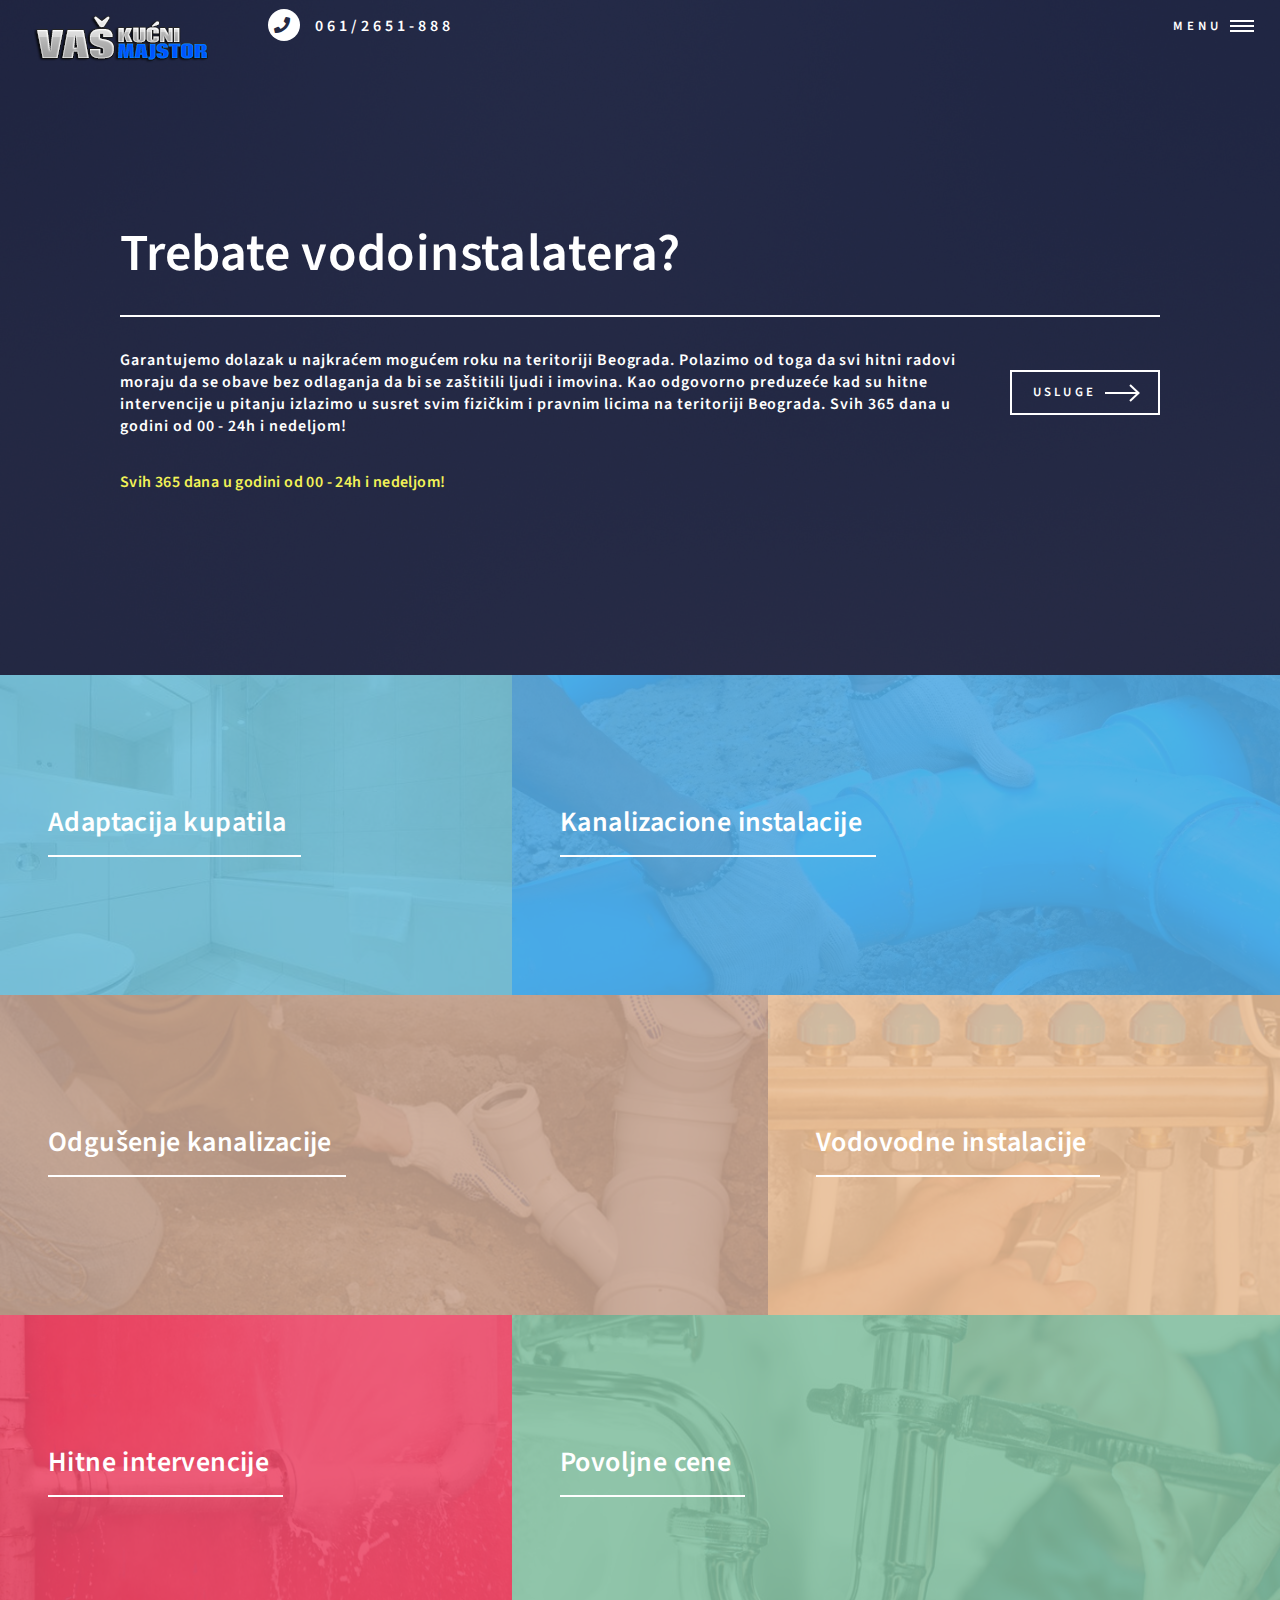
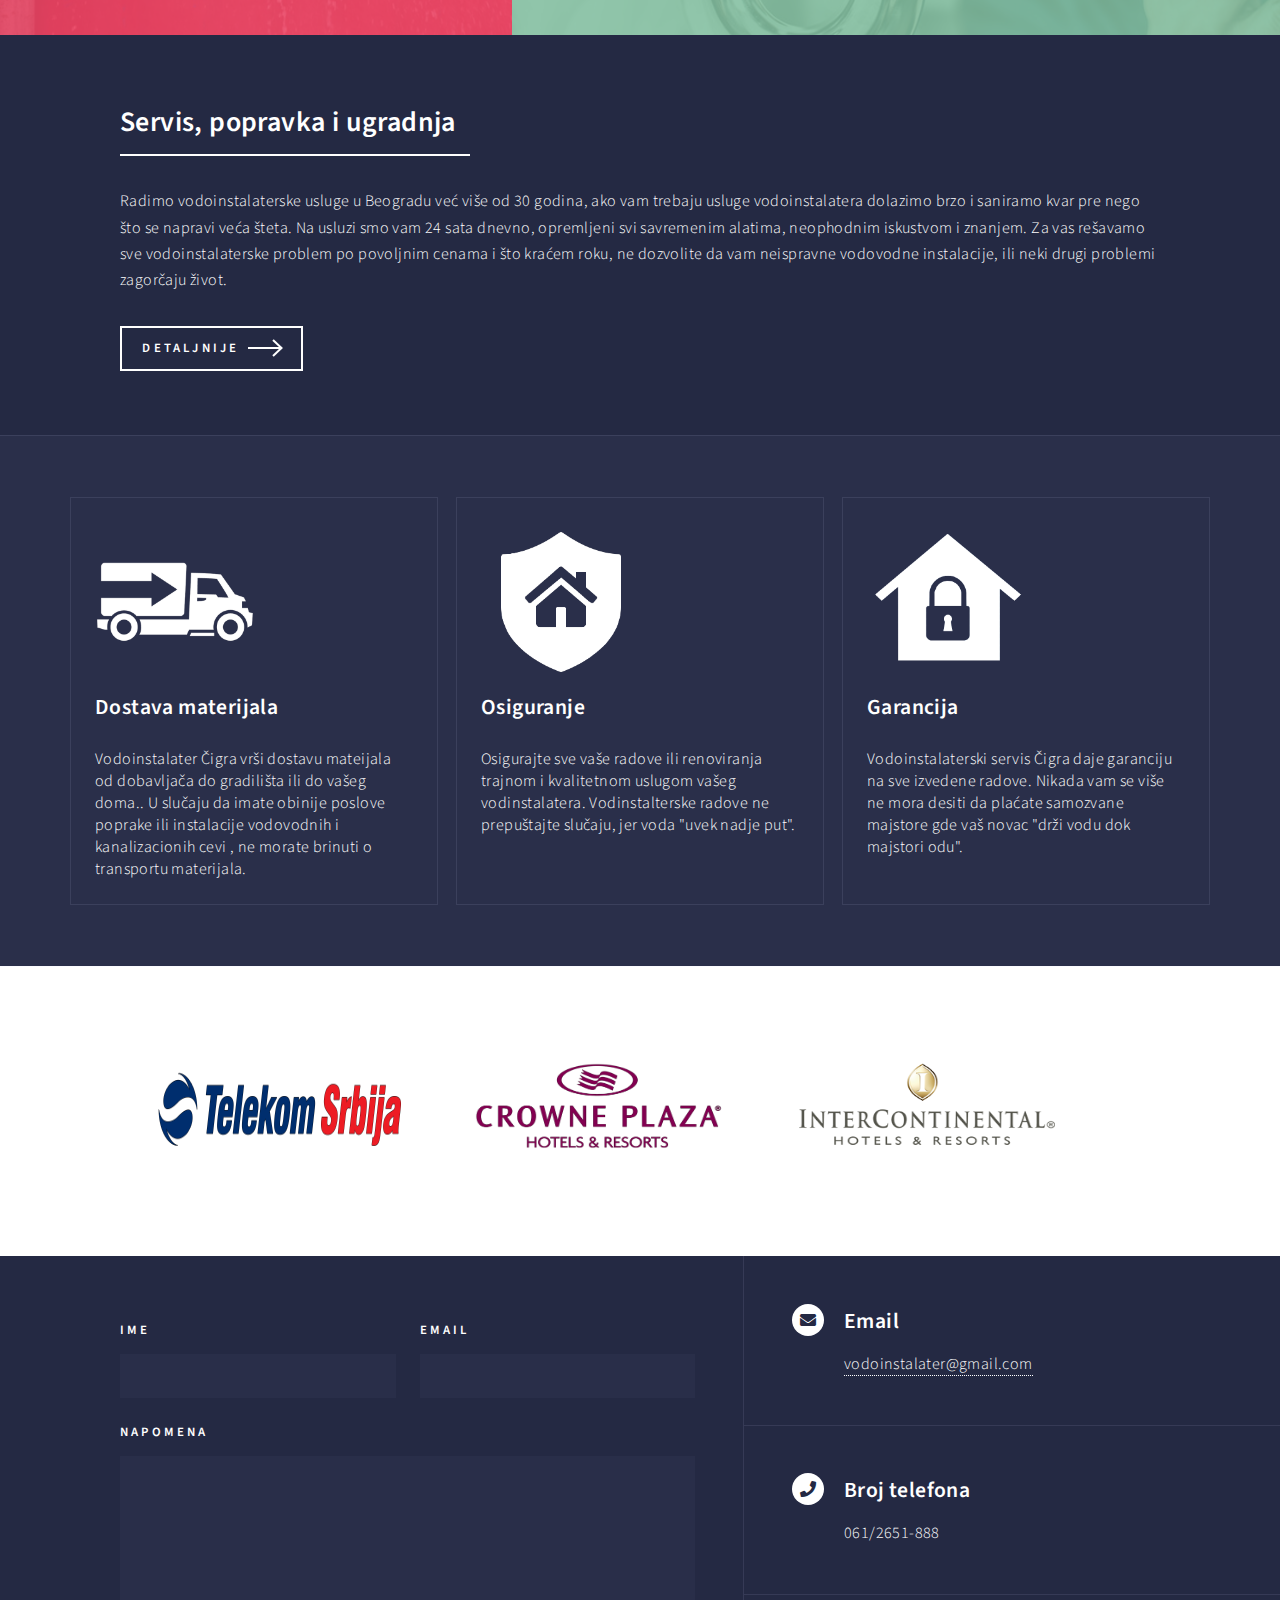
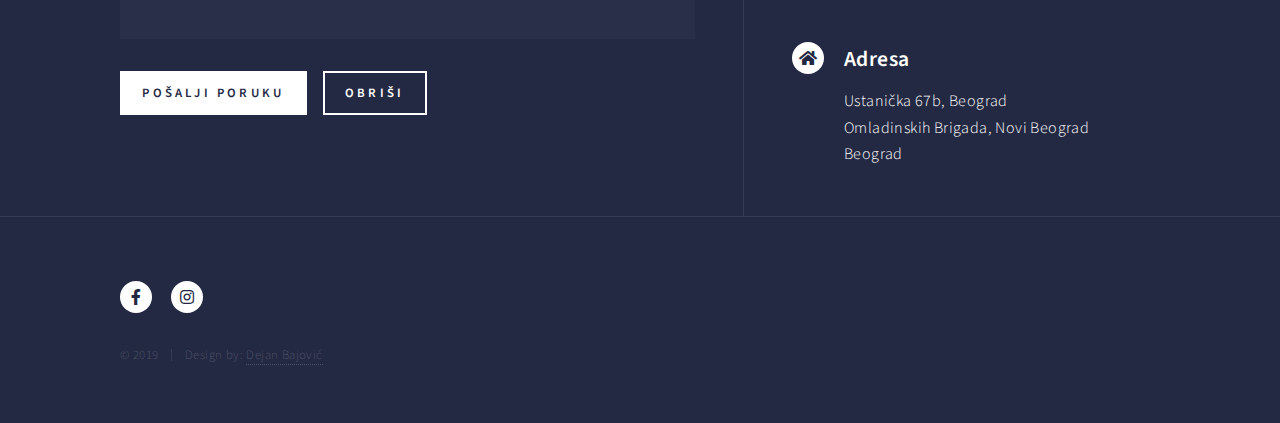
==== index.html @ c11cac4c "uploading files" ====
<!DOCTYPE HTML>
<html>
	<head>
		<title>Vodoinstalacija</title>
		<meta charset="utf-8" />
		<meta name="viewport" content="width=device-width, initial-scale=1, user-scalable=no" />
		<link rel="stylesheet" href="assets/css/main.css" />
		<link rel="stylesheet" type="text/css" href="assets/css/grid.css">
		<noscript><link rel="stylesheet" href="assets/css/noscript.css" /></noscript>
	</head>
	<body class="is-preload">

		<!-- Wrapper -->
			<div id="wrapper">

				<!-- Header -->
					<header id="header" class="alt">
						<!-- <a href="index.html" class="logo"><strong>Vaš kućni majstor</strong> <span>by HTML5 UP</span></a> -->
						<a href='index.html' class="logo"><img src='images/logo.png'></a>
						<span class="icon solid alt fa-phone"></span><span class="ml-5">061/2651-888</span>
						<nav>
							<a href="#menu">Menu</a>

						</nav>
					</header>

				<!-- Menu -->
					<nav id="menu">
						<ul class="links">
							<li><a href="index.html">Početna</a></li>
							<li><a href="usluge.html">Opis usluga</a></li>
							<li><a href="hitno.html">Hitne Intervencije</a></li>
						</ul>
					</nav>

				<!-- Banner -->
					<section id="banner" class="major">
						<div class="inner">
							<header class="major">
								<h1>Trebate vodoinstalatera?</h1>

							</header>
							<div class="content">
								<p class="text-fix">Garantujemo dolazak u najkraćem mogućem roku na teritoriji Beograda. Polazimo od toga da svi hitni radovi moraju da se obave bez odlaganja da bi se zaštitili ljudi i imovina. Kao odgovorno preduzeće kad su hitne intervencije u pitanju izlazimo u susret svim fizičkim i pravnim licima na teritoriji Beograda.
Svih 365 dana u godini od 00 - 24h i nedeljom!</p>
                                <ul class="actions">
									<li><a href="#one" class="button next scrolly">Usluge</a></li>
								</ul>
							</div>
							<div>
								<p class="header-mark">Svih 365 dana u godini od 00 - 24h i nedeljom!</p>
							</div>
						</div>
					</section>

				<!-- Main -->
					<div id="main">

						<!-- One -->
							<section id="one" class="tiles">
								<article>
									<span class="image">
										<img src="images/pic01.jpg" alt="" />
									</span>
									<header class="major">
										<h3><a href="usluge.html" class="link">Adaptacija kupatila</a></h3>
										<!-- <p>Kupatilo kao posebna prostorija u našim domovima i poslovnim prostorima zaslužuje posebnu pažnju iako se u većini slučajeva uzima zdravo za gotovo sve dok se ne dogodi neki kvar.
										</p> -->
									</header>
								</article>
								<article>
									<span class="image">
										<img src="images/pic02.jpg" alt="" />
									</span>
									<header class="major">
										<h3><a href="usluge.html" class="link">Kanalizacione instalacije</a></h3>
										<!-- <p>Pored vodovodne, postavljanje kanalizacione instalacije ima veoma važnu ulogu u početnim fazama adaptacije stambenog i poslovnog prostora. </p> -->
									</header>
								</article>
								<article>
									<span class="image">
										<img src="images/pic03.jpg" alt="" />
									</span>
									<header class="major">
										<h3><a href="usluge.html" class="link">Odgušenje kanalizacije</a></h3>
										<!-- <p>Kanalizacija predstavlja sistem koji služi za odvod štetnih opadnih voda. Neretko se zapušava cev koja dolazi od kade, kuhinjska cev, odvodna cev lavaboa ili wc šolje.</p> -->
									</header>
								</article>
								<article>
									<span class="image">
										<img src="images/pic04.jpg" alt="" />
									</span>
									<header class="major">
										<h3><a href="usluge.html" class="link">Vodovodne instalacije</a></h3>
										<!-- <p>Prvo i osnovno jeste dobar plan kako bi vodovodne instalacije sakrivene iza uređaja i sanitarija bile praktično nevidljive te da bi pored funkcionalnog bio zadovoljen i estetski aspekt.</p> -->
									</header>
								</article>
								<article>
									<span class="image">
										<img src="images/pic05.jpg" alt="" />
									</span>
									<header class="major">
										<h3><a href="hitno.html" class="link">Hitne intervencije</a></h3>
										<!-- <p>Na Vašu adresu dolazimo bez odlaganja i izvodimo sve radove uključujući i najzahtevnije radove na sistemima odvoda.</p> -->
									</header>
								</article>
								<article>
									<span class="image">
										<img src="images/pic06.jpg" alt="" />
									</span>
									<header class="major">
										<h3><a href="usluge.html" class="link">Povoljne cene</a></h3>
										<!-- <p>Profesionalna usluga po povoljnim cenama.</p> -->
									</header>
								</article>
							</section>

						<!-- Two -->
							<section id="two" class="section-coloring">
								<div class="inner">
									<header class="major">
										<h2>Servis, popravka i ugradnja</h2>
									</header>
									<p>Radimo vodoinstalaterske usluge u Beogradu već više od 30 godina, ako vam trebaju usluge vodoinstalatera dolazimo brzo i saniramo kvar pre nego što se napravi veća šteta. Na usluzi smo vam 24 sata dnevno, opremljeni svi savremenim alatima, neophodnim iskustvom i znanjem. Za vas rešavamo sve vodoinstalaterske problem po povoljnim cenama i što kraćem roku, ne dozvolite da vam neispravne vodovodne instalacije, ili neki drugi problemi zagorčaju život.</p>
									<ul class="actions">
										<li><a href="usluge.html" class="button next">Detaljnije</a></li>
									</ul>
								</div>
							</section>
                        <!-- USLUGE SECTION -->
						<section class="features js--features" id="features"> 
							<div class="row js--wp-1">
								<div class="col span-1-of-3 box">
									<img class="icon-fix" src="images/transport.png">
									<h3>Dostava materijala</h3>
									<p class="text-fix">Vodoinstalater Čigra vrši dostavu mateijala od dobavljača do gradilišta ili do vašeg doma.. U slučaju da imate obinije poslove poprake ili instalacije vodovodnih i kanalizacionih cevi , ne morate brinuti o transportu materijala.</p>
								</div>
								<div class="col span-1-of-3 box">
									<img class="icon-fix" src="images/osiguranje.png">
									<h3>Osiguranje</h3>
									<p class="text-fix">Osigurajte sve vaše radove ili renoviranja trajnom i kvalitetnom uslugom vašeg vodinstalatera. Vodinstalterske radove ne prepuštajte slučaju, jer voda "uvek nadje put".</p>
								</div>
								<div class="col span-1-of-3 box">
									<img class="icon-fix" src="images/bezbednost.png">
									<h3>Garancija</h3>
									<p class="text-fix">Vodoinstalaterski servis Čigra daje garanciju na sve izvedene radove. Nikada vam se više ne mora desiti da plaćate samozvane majstore gde vaš novac "drži vodu dok majstori odu".</p>
								</div>
							</div>
						</section>

						<!-- Three -->
							<section id="three" class="section-white">
								<div class="inner">
									
									<img class="image featured img-resizer" src="images/mts.png" alt="" />
									<img class="image featured img-resizer" src="images/cplogo.png" alt="" />
									<img class="image featured img-resizer" src="images/ilogo.png" alt="" />

								</div>
							</section>

					</div>

				<!-- Contact -->
					<section id="contact">
						<div class="inner">
							<section>
								<form method="post" action="contact-form.php">
									<div class="fields">
										<div class="field half">
											<label for="name">Ime</label>
											<input type="text" name="name" id="name" />
										</div>
										<div class="field half">
											<label for="email">Email</label>
											<input type="text" name="email" id="email" />
										</div>
										<div class="field">
											<label for="message">Napomena</label>
											<textarea name="message" id="message" rows="6" maxlength="750"></textarea>
										</div>
									</div>
									<ul class="actions">
										<li><input type="submit" value="Pošalji poruku" class="primary" /></li>
										<li><input type="reset" value="Obriši" /></li>
									</ul>
								</form>
							</section>
							<section class="split">
								<section>
									<div class="contact-method">
										<span class="icon solid alt fa-envelope"></span>
										<h3>Email</h3>
										<a href="#">vodoinstalater@gmail.com</a>
									</div>
								</section>
								<section>
									<div class="contact-method">
										<span class="icon solid alt fa-phone"></span>
										<h3>Broj telefona</h3>
										<span>061/2651-888</span>
									</div>
								</section>
								<section>
									<div class="contact-method">
										<span class="icon solid alt fa-home"></span>
										<h3>Adresa</h3>
										<span>Ustanička 67b, Beograd<br />
										Omladinskih Brigada, Novi Beograd<br />
										Beograd</span>
									</div>
								</section>
							</section>
						</div>
					</section>

				<!-- Footer -->
					<footer id="footer">
						<div class="inner">
							<ul class="icons">
								<li><a href="#" class="icon brands alt fa-facebook-f"><span class="label">Facebook</span></a></li>
								<li><a href="#" class="icon brands alt fa-instagram"><span class="label">Instagram</span></a></li>
							</ul>
							<ul class="copyright">
								<li>&copy; 2019 </li><li>Design by: <a href="https://www.linkedin.com/in/dejanbajovic/">Dejan Bajović</a></li>
							</ul>
						</div>
					</footer>

			</div>

		<!-- Scripts -->
			<script src="assets/js/jquery.min.js"></script>
			<script src="assets/js/jquery.scrolly.min.js"></script>
			<script src="assets/js/jquery.scrollex.min.js"></script>
			<script src="assets/js/browser.min.js"></script>
			<script src="assets/js/breakpoints.min.js"></script>
			<script src="assets/js/util.js"></script>
			<script src="assets/js/main.js"></script>

	</body>
</html>
---- assets/css/main.css ----
@import url(fontawesome-all.min.css);
@import url("https://fonts.googleapis.com/css?family=Source+Sans+Pro:300,300italic,600,600italic");



html, body, div, span, applet, object,
iframe, h1, h2, h3, h4, h5, h6, p, blockquote,
pre, a, abbr, acronym, address, big, cite,
code, del, dfn, em, img, ins, kbd, q, s, samp,
small, strike, strong, sub, sup, tt, var, b,
u, i, center, dl, dt, dd, ol, ul, li, fieldset,
form, label, legend, table, caption, tbody,
tfoot, thead, tr, th, td, article, aside,
canvas, details, embed, figure, figcaption,
footer, header, hgroup, menu, nav, output, ruby,
section, summary, time, mark, audio, video {
	margin: 0;
	padding: 0;
	border: 0;
	font-size: 100%;
	font: inherit;
	vertical-align: baseline;}

article, aside, details, figcaption, figure,
footer, header, hgroup, menu, nav, section {
	display: block;}

body {
	line-height: 1;
}

ol, ul {
	list-style: none;
}

blockquote, q {
	quotes: none;
}

	blockquote:before, blockquote:after, q:before, q:after {
		content: '';
		content: none;
	}

table {
	border-collapse: collapse;
	border-spacing: 0;
}

body {
	-webkit-text-size-adjust: none;
}

mark {
	background-color: transparent;
	color: inherit;
}

input::-moz-focus-inner {
	border: 0;
	padding: 0;
}

input, select, textarea {
	-moz-appearance: none;
	-webkit-appearance: none;
	-ms-appearance: none;
	appearance: none;
}

/* Basic */

	@-ms-viewport {
		width: device-width;
	}

	body {
		-ms-overflow-style: scrollbar;
	}

	@media screen and (max-width: 480px) {

		html, body {
			min-width: 320px;
		}



	}

	html {
		box-sizing: border-box;
	}

	*, *:before, *:after {
		box-sizing: inherit;
	}

	body {
		background: #242943;
	}

		body.is-preload *, body.is-preload *:before, body.is-preload *:after {
			-moz-animation: none !important;
			-webkit-animation: none !important;
			-ms-animation: none !important;
			animation: none !important;
			-moz-transition: none !important;
			-webkit-transition: none !important;
			-ms-transition: none !important;
			transition: none !important;
		}

/* Type */

	body, input, select, textarea {
		color: #ffffff;
		font-family: "Source Sans Pro", Helvetica, sans-serif;
		font-size: 17pt;
		font-weight: 300;
		letter-spacing: 0.025em;
		line-height: 1.65;
	}

		@media screen and (max-width: 1680px) {

			body, input, select, textarea {
				font-size: 14pt;
			}

		}

		@media screen and (max-width: 1280px) {

			body, input, select, textarea {
				font-size: 12pt;
			}

		}

		@media screen and (max-width: 360px) {

			body, input, select, textarea {
				font-size: 11pt;
			}

		}

	a {
		-moz-transition: color 0.2s ease-in-out, border-bottom-color 0.2s ease-in-out;
		-webkit-transition: color 0.2s ease-in-out, border-bottom-color 0.2s ease-in-out;
		-ms-transition: color 0.2s ease-in-out, border-bottom-color 0.2s ease-in-out;
		transition: color 0.2s ease-in-out, border-bottom-color 0.2s ease-in-out;
		border-bottom: dotted 1px;
		color: inherit;
		text-decoration: none;
	}

		a:hover {
			border-bottom-color: transparent;
			color: #9bf1ff !important;
		}

		a:active {
			color: #53e3fb !important;
		}

	strong, b {
		color: #ffffff;
		font-weight: 600;
	}

	em, i {
		font-style: italic;
	}

	p {
		margin: 0 0 2em 0;
	}

	h1, h2, h3, h4, h5, h6 {
		color: #ffffff;
		font-weight: 600;
		line-height: 1.65;
		margin: 0 0 1em 0;
	}

		h1 a, h2 a, h3 a, h4 a, h5 a, h6 a {
			color: inherit;
			border-bottom: 0;
		}

	h1 {
		font-size: 2.5em;
	}

	h2 {
		font-size: 1.75em;
	}

	h3 {
		font-size: 1.35em;
	}

	h4 {
		font-size: 1.1em;
	}

	h5 {
		font-size: 0.9em;
	}

	h6 {
		font-size: 0.7em;
	}

	@media screen and (max-width: 736px) {

		h1 {
			font-size: 2em;
		}

		h2 {
			font-size: 1.5em;
		}

		h3 {
			font-size: 1.25em;
		}

	}

	sub {
		font-size: 0.8em;
		position: relative;
		top: 0.5em;
	}

	sup {
		font-size: 0.8em;
		position: relative;
		top: -0.5em;
	}

	blockquote {
		border-left: solid 4px rgba(212, 212, 255, 0.1);
		font-style: italic;
		margin: 0 0 2em 0;
		padding: 0.5em 0 0.5em 2em;
	}

	code {
		background: rgba(212, 212, 255, 0.035);
		font-family: "Courier New", monospace;
		font-size: 0.9em;
		margin: 0 0.25em;
		padding: 0.25em 0.65em;
	}

	pre {
		-webkit-overflow-scrolling: touch;
		font-family: "Courier New", monospace;
		font-size: 0.9em;
		margin: 0 0 2em 0;
	}

		pre code {
			display: block;
			line-height: 1.75;
			padding: 1em 1.5em;
			overflow-x: auto;
		}

	hr {
		border: 0;
		border-bottom: solid 1px rgba(212, 212, 255, 0.1);
		margin: 2em 0;
	}

		hr.major {
			margin: 3em 0;
		}

	.align-left {
		text-align: left;
	}

	.align-center {
		text-align: center;
	}

	.align-right {
		text-align: right;
	}

/* Row */

	.row {
		display: flex;
		flex-wrap: wrap;
		box-sizing: border-box;
		align-items: stretch;
	}

		.row > * {
			box-sizing: border-box;
		}

		.row.gtr-uniform > * > :last-child {
			margin-bottom: 0;
		}

		.row.aln-left {
			justify-content: flex-start;
		}

		.row.aln-center {
			justify-content: center;
		}

		.row.aln-right {
			justify-content: flex-end;
		}

		.row.aln-top {
			align-items: flex-start;
		}

		.row.aln-middle {
			align-items: center;
		}

		.row.aln-bottom {
			align-items: flex-end;
		}

		.row > .imp {
			order: -1;
		}

		.row > .col-1 {
			width: 8.33333%;
		}

		.row > .off-1 {
			margin-left: 8.33333%;
		}

		.row > .col-2 {
			width: 16.66667%;
		}

		.row > .off-2 {
			margin-left: 16.66667%;
		}

		.row > .col-3 {
			width: 25%;
		}

		.row > .off-3 {
			margin-left: 25%;
		}

		.row > .col-4 {
			width: 33.33333%;
		}

		.row > .off-4 {
			margin-left: 33.33333%;
		}

		.row > .col-5 {
			width: 41.66667%;
		}

		.row > .off-5 {
			margin-left: 41.66667%;
		}

		.row > .col-6 {
			width: 50%;
		}

		.row > .off-6 {
			margin-left: 50%;
		}

		.row > .col-7 {
			width: 58.33333%;
		}

		.row > .off-7 {
			margin-left: 58.33333%;
		}

		.row > .col-8 {
			width: 66.66667%;
		}

		.row > .off-8 {
			margin-left: 66.66667%;
		}

		.row > .col-9 {
			width: 75%;
		}

		.row > .off-9 {
			margin-left: 75%;
		}

		.row > .col-10 {
			width: 83.33333%;
		}

		.row > .off-10 {
			margin-left: 83.33333%;
		}

		.row > .col-11 {
			width: 91.66667%;
		}

		.row > .off-11 {
			margin-left: 91.66667%;
		}

		.row > .col-12 {
			width: 100%;
		}

		.row > .off-12 {
			margin-left: 100%;
		}

		.row.gtr-0 {
			margin-top: 0;
			margin-left: 0em;
		}

			.row.gtr-0 > * {
				padding: 0 0 0 0em;
			}

			.row.gtr-0.gtr-uniform {
				margin-top: 0em;
			}

				.row.gtr-0.gtr-uniform > * {
					padding-top: 0em;
				}

		.row.gtr-25 {
			margin-top: 0;
			margin-left: -0.5em;
		}

			.row.gtr-25 > * {
				padding: 0 0 0 0.5em;
			}

			.row.gtr-25.gtr-uniform {
				margin-top: -0.5em;
			}

				.row.gtr-25.gtr-uniform > * {
					padding-top: 0.5em;
				}

		.row.gtr-50 {
			margin-top: 0;
			margin-left: -1em;
		}

			.row.gtr-50 > * {
				padding: 0 0 0 1em;
			}

			.row.gtr-50.gtr-uniform {
				margin-top: -1em;
			}

				.row.gtr-50.gtr-uniform > * {
					padding-top: 1em;
				}

		.row {
			margin-top: 0;
			margin-left: -2em;
		}

			.row > * {
				padding: 0 0 0 2em;
			}

			.row.gtr-uniform {
				margin-top: -2em;
			}

				.row.gtr-uniform > * {
					padding-top: 2em;
				}

		.row.gtr-150 {
			margin-top: 0;
			margin-left: -3em;
		}

			.row.gtr-150 > * {
				padding: 0 0 0 3em;
			}

			.row.gtr-150.gtr-uniform {
				margin-top: -3em;
			}

				.row.gtr-150.gtr-uniform > * {
					padding-top: 3em;
				}

		.row.gtr-200 {
			margin-top: 0;
			margin-left: -4em;
		}

			.row.gtr-200 > * {
				padding: 0 0 0 4em;
			}

			.row.gtr-200.gtr-uniform {
				margin-top: -4em;
			}

				.row.gtr-200.gtr-uniform > * {
					padding-top: 4em;
				}

		@media screen and (max-width: 1680px) {

			.row {
				display: flex;
				flex-wrap: wrap;
				box-sizing: border-box;
				align-items: stretch;
			}

				.row > * {
					box-sizing: border-box;
				}

				.row.gtr-uniform > * > :last-child {
					margin-bottom: 0;
				}

				.row.aln-left {
					justify-content: flex-start;
				}

				.row.aln-center {
					justify-content: center;
				}

				.row.aln-right {
					justify-content: flex-end;
				}

				.row.aln-top {
					align-items: flex-start;
				}

				.row.aln-middle {
					align-items: center;
				}

				.row.aln-bottom {
					align-items: flex-end;
				}

				.row > .imp-xlarge {
					order: -1;
				}

				.row > .col-1-xlarge {
					width: 8.33333%;
				}

				.row > .off-1-xlarge {
					margin-left: 8.33333%;
				}

				.row > .col-2-xlarge {
					width: 16.66667%;
				}

				.row > .off-2-xlarge {
					margin-left: 16.66667%;
				}

				.row > .col-3-xlarge {
					width: 25%;
				}

				.row > .off-3-xlarge {
					margin-left: 25%;
				}

				.row > .col-4-xlarge {
					width: 33.33333%;
				}

				.row > .off-4-xlarge {
					margin-left: 33.33333%;
				}

				.row > .col-5-xlarge {
					width: 41.66667%;
				}

				.row > .off-5-xlarge {
					margin-left: 41.66667%;
				}

				.row > .col-6-xlarge {
					width: 50%;
				}

				.row > .off-6-xlarge {
					margin-left: 50%;
				}

				.row > .col-7-xlarge {
					width: 58.33333%;
				}

				.row > .off-7-xlarge {
					margin-left: 58.33333%;
				}

				.row > .col-8-xlarge {
					width: 66.66667%;
				}

				.row > .off-8-xlarge {
					margin-left: 66.66667%;
				}

				.row > .col-9-xlarge {
					width: 75%;
				}

				.row > .off-9-xlarge {
					margin-left: 75%;
				}

				.row > .col-10-xlarge {
					width: 83.33333%;
				}

				.row > .off-10-xlarge {
					margin-left: 83.33333%;
				}

				.row > .col-11-xlarge {
					width: 91.66667%;
				}

				.row > .off-11-xlarge {
					margin-left: 91.66667%;
				}

				.row > .col-12-xlarge {
					width: 100%;
				}

				.row > .off-12-xlarge {
					margin-left: 100%;
				}

				.row.gtr-0 {
					margin-top: 0;
					margin-left: 0em;
				}

					.row.gtr-0 > * {
						padding: 0 0 0 0em;
					}

					.row.gtr-0.gtr-uniform {
						margin-top: 0em;
					}

						.row.gtr-0.gtr-uniform > * {
							padding-top: 0em;
						}

				.row.gtr-25 {
					margin-top: 0;
					margin-left: -0.5em;
				}

					.row.gtr-25 > * {
						padding: 0 0 0 0.5em;
					}

					.row.gtr-25.gtr-uniform {
						margin-top: -0.5em;
					}

						.row.gtr-25.gtr-uniform > * {
							padding-top: 0.5em;
						}

				.row.gtr-50 {
					margin-top: 0;
					margin-left: -1em;
				}

					.row.gtr-50 > * {
						padding: 0 0 0 1em;
					}

					.row.gtr-50.gtr-uniform {
						margin-top: -1em;
					}

						.row.gtr-50.gtr-uniform > * {
							padding-top: 1em;
						}

				.row {
					margin-top: 0;
					margin-left: -2em;
				}

					.row > * {
						padding: 0 0 0 2em;
					}

					.row.gtr-uniform {
						margin-top: -2em;
					}

						.row.gtr-uniform > * {
							padding-top: 2em;
						}

				.row.gtr-150 {
					margin-top: 0;
					margin-left: -3em;
				}

					.row.gtr-150 > * {
						padding: 0 0 0 3em;
					}

					.row.gtr-150.gtr-uniform {
						margin-top: -3em;
					}

						.row.gtr-150.gtr-uniform > * {
							padding-top: 3em;
						}

				.row.gtr-200 {
					margin-top: 0;
					margin-left: -4em;
				}

					.row.gtr-200 > * {
						padding: 0 0 0 4em;
					}

					.row.gtr-200.gtr-uniform {
						margin-top: -4em;
					}

						.row.gtr-200.gtr-uniform > * {
							padding-top: 4em;
						}

		}

		@media screen and (max-width: 1280px) {

			.row {
				display: flex;
				flex-wrap: wrap;
				box-sizing: border-box;
				align-items: stretch;
			}

				.row > * {
					box-sizing: border-box;
				}

				.row.gtr-uniform > * > :last-child {
					margin-bottom: 0;
				}

				.row.aln-left {
					justify-content: flex-start;
				}

				.row.aln-center {
					justify-content: center;
				}

				.row.aln-right {
					justify-content: flex-end;
				}

				.row.aln-top {
					align-items: flex-start;
				}

				.row.aln-middle {
					align-items: center;
				}

				.row.aln-bottom {
					align-items: flex-end;
				}

				.row > .imp-large {
					order: -1;
				}

				.row > .col-1-large {
					width: 8.33333%;
				}

				.row > .off-1-large {
					margin-left: 8.33333%;
				}

				.row > .col-2-large {
					width: 16.66667%;
				}

				.row > .off-2-large {
					margin-left: 16.66667%;
				}

				.row > .col-3-large {
					width: 25%;
				}

				.row > .off-3-large {
					margin-left: 25%;
				}

				.row > .col-4-large {
					width: 33.33333%;
				}

				.row > .off-4-large {
					margin-left: 33.33333%;
				}

				.row > .col-5-large {
					width: 41.66667%;
				}

				.row > .off-5-large {
					margin-left: 41.66667%;
				}

				.row > .col-6-large {
					width: 50%;
				}

				.row > .off-6-large {
					margin-left: 50%;
				}

				.row > .col-7-large {
					width: 58.33333%;
				}

				.row > .off-7-large {
					margin-left: 58.33333%;
				}

				.row > .col-8-large {
					width: 66.66667%;
				}

				.row > .off-8-large {
					margin-left: 66.66667%;
				}

				.row > .col-9-large {
					width: 75%;
				}

				.row > .off-9-large {
					margin-left: 75%;
				}

				.row > .col-10-large {
					width: 83.33333%;
				}

				.row > .off-10-large {
					margin-left: 83.33333%;
				}

				.row > .col-11-large {
					width: 91.66667%;
				}

				.row > .off-11-large {
					margin-left: 91.66667%;
				}

				.row > .col-12-large {
					width: 100%;
				}

				.row > .off-12-large {
					margin-left: 100%;
				}

				.row.gtr-0 {
					margin-top: 0;
					margin-left: 0em;
				}

					.row.gtr-0 > * {
						padding: 0 0 0 0em;
					}

					.row.gtr-0.gtr-uniform {
						margin-top: 0em;
					}

						.row.gtr-0.gtr-uniform > * {
							padding-top: 0em;
						}

				.row.gtr-25 {
					margin-top: 0;
					margin-left: -0.375em;
				}

					.row.gtr-25 > * {
						padding: 0 0 0 0.375em;
					}

					.row.gtr-25.gtr-uniform {
						margin-top: -0.375em;
					}

						.row.gtr-25.gtr-uniform > * {
							padding-top: 0.375em;
						}

				.row.gtr-50 {
					margin-top: 0;
					margin-left: -0.75em;
				}

					.row.gtr-50 > * {
						padding: 0 0 0 0.75em;
					}

					.row.gtr-50.gtr-uniform {
						margin-top: -0.75em;
					}

						.row.gtr-50.gtr-uniform > * {
							padding-top: 0.75em;
						}

				.row {
					margin-top: 0;
					margin-left: -1.5em;
				}

					.row > * {
						padding: 0 0 0 1.5em;
					}

					.row.gtr-uniform {
						margin-top: -1.5em;
					}

						.row.gtr-uniform > * {
							padding-top: 1.5em;
						}

				.row.gtr-150 {
					margin-top: 0;
					margin-left: -2.25em;
				}

					.row.gtr-150 > * {
						padding: 0 0 0 2.25em;
					}

					.row.gtr-150.gtr-uniform {
						margin-top: -2.25em;
					}

						.row.gtr-150.gtr-uniform > * {
							padding-top: 2.25em;
						}

				.row.gtr-200 {
					margin-top: 0;
					margin-left: -3em;
				}

					.row.gtr-200 > * {
						padding: 0 0 0 3em;
					}

					.row.gtr-200.gtr-uniform {
						margin-top: -3em;
					}

						.row.gtr-200.gtr-uniform > * {
							padding-top: 3em;
						}

		}

		@media screen and (max-width: 980px) {

			.row {
				display: flex;
				flex-wrap: wrap;
				box-sizing: border-box;
				align-items: stretch;
			}

				.row > * {
					box-sizing: border-box;
				}

				.row.gtr-uniform > * > :last-child {
					margin-bottom: 0;
				}

				.row.aln-left {
					justify-content: flex-start;
				}

				.row.aln-center {
					justify-content: center;
				}

				.row.aln-right {
					justify-content: flex-end;
				}

				.row.aln-top {
					align-items: flex-start;
				}

				.row.aln-middle {
					align-items: center;
				}

				.row.aln-bottom {
					align-items: flex-end;
				}

				.row > .imp-medium {
					order: -1;
				}

				.row > .col-1-medium {
					width: 8.33333%;
				}

				.row > .off-1-medium {
					margin-left: 8.33333%;
				}

				.row > .col-2-medium {
					width: 16.66667%;
				}

				.row > .off-2-medium {
					margin-left: 16.66667%;
				}

				.row > .col-3-medium {
					width: 25%;
				}

				.row > .off-3-medium {
					margin-left: 25%;
				}

				.row > .col-4-medium {
					width: 33.33333%;
				}

				.row > .off-4-medium {
					margin-left: 33.33333%;
				}

				.row > .col-5-medium {
					width: 41.66667%;
				}

				.row > .off-5-medium {
					margin-left: 41.66667%;
				}

				.row > .col-6-medium {
					width: 50%;
				}

				.row > .off-6-medium {
					margin-left: 50%;
				}

				.row > .col-7-medium {
					width: 58.33333%;
				}

				.row > .off-7-medium {
					margin-left: 58.33333%;
				}

				.row > .col-8-medium {
					width: 66.66667%;
				}

				.row > .off-8-medium {
					margin-left: 66.66667%;
				}

				.row > .col-9-medium {
					width: 75%;
				}

				.row > .off-9-medium {
					margin-left: 75%;
				}

				.row > .col-10-medium {
					width: 83.33333%;
				}

				.row > .off-10-medium {
					margin-left: 83.33333%;
				}

				.row > .col-11-medium {
					width: 91.66667%;
				}

				.row > .off-11-medium {
					margin-left: 91.66667%;
				}

				.row > .col-12-medium {
					width: 100%;
				}

				.row > .off-12-medium {
					margin-left: 100%;
				}

				.row.gtr-0 {
					margin-top: 0;
					margin-left: 0em;
				}

					.row.gtr-0 > * {
						padding: 0 0 0 0em;
					}

					.row.gtr-0.gtr-uniform {
						margin-top: 0em;
					}

						.row.gtr-0.gtr-uniform > * {
							padding-top: 0em;
						}

				.row.gtr-25 {
					margin-top: 0;
					margin-left: -0.375em;
				}

					.row.gtr-25 > * {
						padding: 0 0 0 0.375em;
					}

					.row.gtr-25.gtr-uniform {
						margin-top: -0.375em;
					}

						.row.gtr-25.gtr-uniform > * {
							padding-top: 0.375em;
						}

				.row.gtr-50 {
					margin-top: 0;
					margin-left: -0.75em;
				}

					.row.gtr-50 > * {
						padding: 0 0 0 0.75em;
					}

					.row.gtr-50.gtr-uniform {
						margin-top: -0.75em;
					}

						.row.gtr-50.gtr-uniform > * {
							padding-top: 0.75em;
						}

				.row {
					margin-top: 0;
					margin-left: -1.5em;
				}

					.row > * {
						padding: 0 0 0 1.5em;
					}

					.row.gtr-uniform {
						margin-top: -1.5em;
					}

						.row.gtr-uniform > * {
							padding-top: 1.5em;
						}

				.row.gtr-150 {
					margin-top: 0;
					margin-left: -2.25em;
				}

					.row.gtr-150 > * {
						padding: 0 0 0 2.25em;
					}

					.row.gtr-150.gtr-uniform {
						margin-top: -2.25em;
					}

						.row.gtr-150.gtr-uniform > * {
							padding-top: 2.25em;
						}

				.row.gtr-200 {
					margin-top: 0;
					margin-left: -3em;
				}

					.row.gtr-200 > * {
						padding: 0 0 0 3em;
					}

					.row.gtr-200.gtr-uniform {
						margin-top: -3em;
					}

						.row.gtr-200.gtr-uniform > * {
							padding-top: 3em;
						}

		}

		@media screen and (max-width: 736px) {

			.row {
				display: flex;
				flex-wrap: wrap;
				box-sizing: border-box;
				align-items: stretch;
			}

				.row > * {
					box-sizing: border-box;
				}

				.row.gtr-uniform > * > :last-child {
					margin-bottom: 0;
				}

				.row.aln-left {
					justify-content: flex-start;
				}

				.row.aln-center {
					justify-content: center;
				}

				.row.aln-right {
					justify-content: flex-end;
				}

				.row.aln-top {
					align-items: flex-start;
				}

				.row.aln-middle {
					align-items: center;
				}

				.row.aln-bottom {
					align-items: flex-end;
				}

				.row > .imp-small {
					order: -1;
				}

				.row > .col-1-small {
					width: 8.33333%;
				}

				.row > .off-1-small {
					margin-left: 8.33333%;
				}

				.row > .col-2-small {
					width: 16.66667%;
				}

				.row > .off-2-small {
					margin-left: 16.66667%;
				}

				.row > .col-3-small {
					width: 25%;
				}

				.row > .off-3-small {
					margin-left: 25%;
				}

				.row > .col-4-small {
					width: 33.33333%;
				}

				.row > .off-4-small {
					margin-left: 33.33333%;
				}

				.row > .col-5-small {
					width: 41.66667%;
				}

				.row > .off-5-small {
					margin-left: 41.66667%;
				}

				.row > .col-6-small {
					width: 50%;
				}

				.row > .off-6-small {
					margin-left: 50%;
				}

				.row > .col-7-small {
					width: 58.33333%;
				}

				.row > .off-7-small {
					margin-left: 58.33333%;
				}

				.row > .col-8-small {
					width: 66.66667%;
				}

				.row > .off-8-small {
					margin-left: 66.66667%;
				}

				.row > .col-9-small {
					width: 75%;
				}

				.row > .off-9-small {
					margin-left: 75%;
				}

				.row > .col-10-small {
					width: 83.33333%;
				}

				.row > .off-10-small {
					margin-left: 83.33333%;
				}

				.row > .col-11-small {
					width: 91.66667%;
				}

				.row > .off-11-small {
					margin-left: 91.66667%;
				}

				.row > .col-12-small {
					width: 100%;
				}

				.row > .off-12-small {
					margin-left: 100%;
				}

				.row.gtr-0 {
					margin-top: 0;
					margin-left: 0em;
				}

					.row.gtr-0 > * {
						padding: 0 0 0 0em;
					}

					.row.gtr-0.gtr-uniform {
						margin-top: 0em;
					}

						.row.gtr-0.gtr-uniform > * {
							padding-top: 0em;
						}

				.row.gtr-25 {
					margin-top: 0;
					margin-left: -0.3125em;
				}

					.row.gtr-25 > * {
						padding: 0 0 0 0.3125em;
					}

					.row.gtr-25.gtr-uniform {
						margin-top: -0.3125em;
					}

						.row.gtr-25.gtr-uniform > * {
							padding-top: 0.3125em;
						}

				.row.gtr-50 {
					margin-top: 0;
					margin-left: -0.625em;
				}

					.row.gtr-50 > * {
						padding: 0 0 0 0.625em;
					}

					.row.gtr-50.gtr-uniform {
						margin-top: -0.625em;
					}

						.row.gtr-50.gtr-uniform > * {
							padding-top: 0.625em;
						}

				.row {
					margin-top: 0;
					margin-left: -1.25em;
				}

					.row > * {
						padding: 0 0 0 1.25em;
					}

					.row.gtr-uniform {
						margin-top: -1.25em;
					}

						.row.gtr-uniform > * {
							padding-top: 1.25em;
						}

				.row.gtr-150 {
					margin-top: 0;
					margin-left: -1.875em;
				}

					.row.gtr-150 > * {
						padding: 0 0 0 1.875em;
					}

					.row.gtr-150.gtr-uniform {
						margin-top: -1.875em;
					}

						.row.gtr-150.gtr-uniform > * {
							padding-top: 1.875em;
						}

				.row.gtr-200 {
					margin-top: 0;
					margin-left: -2.5em;
				}

					.row.gtr-200 > * {
						padding: 0 0 0 2.5em;
					}

					.row.gtr-200.gtr-uniform {
						margin-top: -2.5em;
					}

						.row.gtr-200.gtr-uniform > * {
							padding-top: 2.5em;
						}

		}

		@media screen and (max-width: 480px) {

			.row {
				display: flex;
				flex-wrap: wrap;
				box-sizing: border-box;
				align-items: stretch;
			}

				.row > * {
					box-sizing: border-box;
				}

				.row.gtr-uniform > * > :last-child {
					margin-bottom: 0;
				}

				.row.aln-left {
					justify-content: flex-start;
				}

				.row.aln-center {
					justify-content: center;
				}

				.row.aln-right {
					justify-content: flex-end;
				}

				.row.aln-top {
					align-items: flex-start;
				}

				.row.aln-middle {
					align-items: center;
				}

				.row.aln-bottom {
					align-items: flex-end;
				}

				.row > .imp-xsmall {
					order: -1;
				}

				.row > .col-1-xsmall {
					width: 8.33333%;
				}

				.row > .off-1-xsmall {
					margin-left: 8.33333%;
				}

				.row > .col-2-xsmall {
					width: 16.66667%;
				}

				.row > .off-2-xsmall {
					margin-left: 16.66667%;
				}

				.row > .col-3-xsmall {
					width: 25%;
				}

				.row > .off-3-xsmall {
					margin-left: 25%;
				}

				.row > .col-4-xsmall {
					width: 33.33333%;
				}

				.row > .off-4-xsmall {
					margin-left: 33.33333%;
				}

				.row > .col-5-xsmall {
					width: 41.66667%;
				}

				.row > .off-5-xsmall {
					margin-left: 41.66667%;
				}

				.row > .col-6-xsmall {
					width: 50%;
				}

				.row > .off-6-xsmall {
					margin-left: 50%;
				}

				.row > .col-7-xsmall {
					width: 58.33333%;
				}

				.row > .off-7-xsmall {
					margin-left: 58.33333%;
				}

				.row > .col-8-xsmall {
					width: 66.66667%;
				}

				.row > .off-8-xsmall {
					margin-left: 66.66667%;
				}

				.row > .col-9-xsmall {
					width: 75%;
				}

				.row > .off-9-xsmall {
					margin-left: 75%;
				}

				.row > .col-10-xsmall {
					width: 83.33333%;
				}

				.row > .off-10-xsmall {
					margin-left: 83.33333%;
				}

				.row > .col-11-xsmall {
					width: 91.66667%;
				}

				.row > .off-11-xsmall {
					margin-left: 91.66667%;
				}

				.row > .col-12-xsmall {
					width: 100%;
				}

				.row > .off-12-xsmall {
					margin-left: 100%;
				}

				.row.gtr-0 {
					margin-top: 0;
					margin-left: 0em;
				}

					.row.gtr-0 > * {
						padding: 0 0 0 0em;
					}

					.row.gtr-0.gtr-uniform {
						margin-top: 0em;
					}

						.row.gtr-0.gtr-uniform > * {
							padding-top: 0em;
						}

				.row.gtr-25 {
					margin-top: 0;
					margin-left: -0.3125em;
				}

					.row.gtr-25 > * {
						padding: 0 0 0 0.3125em;
					}

					.row.gtr-25.gtr-uniform {
						margin-top: -0.3125em;
					}

						.row.gtr-25.gtr-uniform > * {
							padding-top: 0.3125em;
						}

				.row.gtr-50 {
					margin-top: 0;
					margin-left: -0.625em;
				}

					.row.gtr-50 > * {
						padding: 0 0 0 0.625em;
					}

					.row.gtr-50.gtr-uniform {
						margin-top: -0.625em;
					}

						.row.gtr-50.gtr-uniform > * {
							padding-top: 0.625em;
						}

				.row {
					margin-top: 0;
					margin-left: -1.25em;
				}

					.row > * {
						padding: 0 0 0 1.25em;
					}

					.row.gtr-uniform {
						margin-top: -1.25em;
					}

						.row.gtr-uniform > * {
							padding-top: 1.25em;
						}

				.row.gtr-150 {
					margin-top: 0;
					margin-left: -1.875em;
				}

					.row.gtr-150 > * {
						padding: 0 0 0 1.875em;
					}

					.row.gtr-150.gtr-uniform {
						margin-top: -1.875em;
					}

						.row.gtr-150.gtr-uniform > * {
							padding-top: 1.875em;
						}

				.row.gtr-200 {
					margin-top: 0;
					margin-left: -2.5em;
				}

					.row.gtr-200 > * {
						padding: 0 0 0 2.5em;
					}

					.row.gtr-200.gtr-uniform {
						margin-top: -2.5em;
					}

						.row.gtr-200.gtr-uniform > * {
							padding-top: 2.5em;
						}

		}

/* Section/Article */

	section.special, article.special {
		text-align: center;
	}

	header.major {
		width: -moz-max-content;
		width: -webkit-max-content;
		width: -ms-max-content;
		width: max-content;
		margin-bottom: 2em;
	}

		header.major > :first-child {
			margin-bottom: 0;
			width: calc(100% + 0.5em);
		}

			header.major > :first-child:after {
				content: '';
				background-color: #ffffff;
				display: block;
				height: 2px;
				margin: 0.325em 0 0.5em 0;
				width: 100%;
			}

		header.major > p {
			font-size: 0.7em;
			font-weight: 600;
			letter-spacing: 0.25em;
			margin-bottom: 0;
			text-transform: uppercase;
		}

		body.is-ie header.major > :first-child:after {
			max-width: 9em;
		}

		body.is-ie header.major > h1:after {
			max-width: 100% !important;
		}

	@media screen and (max-width: 736px) {

		header.major > p br {
			display: none;
		}

	}

/* Form */

	form {
		margin: 0 0 2em 0;
	}

		form > :last-child {
			margin-bottom: 0;
		}

		form > .fields {
			display: -moz-flex;
			display: -webkit-flex;
			display: -ms-flex;
			display: flex;
			-moz-flex-wrap: wrap;
			-webkit-flex-wrap: wrap;
			-ms-flex-wrap: wrap;
			flex-wrap: wrap;
			width: calc(100% + 3em);
			margin: -1.5em 0 2em -1.5em;
		}

			form > .fields > .field {
				-moz-flex-grow: 0;
				-webkit-flex-grow: 0;
				-ms-flex-grow: 0;
				flex-grow: 0;
				-moz-flex-shrink: 0;
				-webkit-flex-shrink: 0;
				-ms-flex-shrink: 0;
				flex-shrink: 0;
				padding: 1.5em 0 0 1.5em;
				width: calc(100% - 1.5em);
			}

				form > .fields > .field.half {
					width: calc(50% - 0.75em);
				}

				form > .fields > .field.third {
					width: calc(100%/3 - 0.5em);
				}

				form > .fields > .field.quarter {
					width: calc(25% - 0.375em);
				}

		@media screen and (max-width: 480px) {

			form > .fields {
				width: calc(100% + 3em);
				margin: -1.5em 0 2em -1.5em;
			}

				form > .fields > .field {
					padding: 1.5em 0 0 1.5em;
					width: calc(100% - 1.5em);
				}

					form > .fields > .field.half {
						width: calc(100% - 1.5em);
					}

					form > .fields > .field.third {
						width: calc(100% - 1.5em);
					}

					form > .fields > .field.quarter {
						width: calc(100% - 1.5em);
					}

		}

	label {
		color: #ffffff;
		display: block;
		font-size: 0.8em;
		font-weight: 600;
		letter-spacing: 0.25em;
		margin: 0 0 1em 0;
		text-transform: uppercase;
	}

	input[type="text"],
	input[type="password"],
	input[type="email"],
	input[type="tel"],
	input[type="search"],
	input[type="url"],
	select,
	textarea {
		-moz-appearance: none;
		-webkit-appearance: none;
		-ms-appearance: none;
		appearance: none;
		background: rgba(212, 212, 255, 0.035);
		border: none;
		border-radius: 0;
		color: inherit;
		display: block;
		outline: 0;
		padding: 0 1em;
		text-decoration: none;
		width: 100%;
	}

		input[type="text"]:invalid,
		input[type="password"]:invalid,
		input[type="email"]:invalid,
		input[type="tel"]:invalid,
		input[type="search"]:invalid,
		input[type="url"]:invalid,
		select:invalid,
		textarea:invalid {
			box-shadow: none;
		}

		input[type="text"]:focus,
		input[type="password"]:focus,
		input[type="email"]:focus,
		input[type="tel"]:focus,
		input[type="search"]:focus,
		input[type="url"]:focus,
		select:focus,
		textarea:focus {
			border-color: #9bf1ff;
			box-shadow: 0 0 0 2px #9bf1ff;
		}

	select {
		background-image: url("data:image/svg+xml;charset=utf8,%3Csvg xmlns='http://www.w3.org/2000/svg' width='40' height='40' preserveAspectRatio='none' viewBox='0 0 40 40'%3E%3Cpath d='M9.4,12.3l10.4,10.4l10.4-10.4c0.2-0.2,0.5-0.4,0.9-0.4c0.3,0,0.6,0.1,0.9,0.4l3.3,3.3c0.2,0.2,0.4,0.5,0.4,0.9 c0,0.4-0.1,0.6-0.4,0.9L20.7,31.9c-0.2,0.2-0.5,0.4-0.9,0.4c-0.3,0-0.6-0.1-0.9-0.4L4.3,17.3c-0.2-0.2-0.4-0.5-0.4-0.9 c0-0.4,0.1-0.6,0.4-0.9l3.3-3.3c0.2-0.2,0.5-0.4,0.9-0.4S9.1,12.1,9.4,12.3z' fill='rgba(212, 212, 255, 0.1)' /%3E%3C/svg%3E");
		background-size: 1.25rem;
		background-repeat: no-repeat;
		background-position: calc(100% - 1rem) center;
		height: 2.75em;
		padding-right: 2.75em;
		text-overflow: ellipsis;
	}

		select option {
			color: #ffffff;
			background: #242943;
		}

		select:focus::-ms-value {
			background-color: transparent;
		}

		select::-ms-expand {
			display: none;
		}

	input[type="text"],
	input[type="password"],
	input[type="email"],
	input[type="tel"],
	input[type="search"],
	input[type="url"],
	select {
		height: 2.75em;
	}

	textarea {
		padding: 0.75em 1em;
	}

	input[type="checkbox"],
	input[type="radio"] {
		-moz-appearance: none;
		-webkit-appearance: none;
		-ms-appearance: none;
		appearance: none;
		display: block;
		float: left;
		margin-right: -2em;
		opacity: 0;
		width: 1em;
		z-index: -1;
	}

		input[type="checkbox"] + label,
		input[type="radio"] + label {
			text-decoration: none;
			color: #ffffff;
			cursor: pointer;
			display: inline-block;
			font-weight: 300;
			padding-left: 2.65em;
			padding-right: 0.75em;
			position: relative;
		}

			input[type="checkbox"] + label:before,
			input[type="radio"] + label:before {
				-moz-osx-font-smoothing: grayscale;
				-webkit-font-smoothing: antialiased;
				display: inline-block;
				font-style: normal;
				font-variant: normal;
				text-rendering: auto;
				line-height: 1;
				text-transform: none !important;
				font-family: 'Font Awesome 5 Free';
				font-weight: 900;
			}

			input[type="checkbox"] + label:before,
			input[type="radio"] + label:before {
				background: rgba(212, 212, 255, 0.035);
				content: '';
				display: inline-block;
				font-size: 0.8em;
				height: 2.0625em;
				left: 0;
				letter-spacing: 0;
				line-height: 2.0625em;
				position: absolute;
				text-align: center;
				top: 0;
				width: 2.0625em;
			}

		input[type="checkbox"]:checked + label:before,
		input[type="radio"]:checked + label:before {
			background: #ffffff;
			border-color: #9bf1ff;
			content: '\f00c';
			color: #242943;
		}

		input[type="checkbox"]:focus + label:before,
		input[type="radio"]:focus + label:before {
			box-shadow: 0 0 0 2px #9bf1ff;
		}

	input[type="radio"] + label:before {
		border-radius: 100%;
	}

	::-webkit-input-placeholder {
		color: rgba(244, 244, 255, 0.2) !important;
		opacity: 1.0;
	}

	:-moz-placeholder {
		color: rgba(244, 244, 255, 0.2) !important;
		opacity: 1.0;
	}

	::-moz-placeholder {
		color: rgba(244, 244, 255, 0.2) !important;
		opacity: 1.0;
	}

	:-ms-input-placeholder {
		color: rgba(244, 244, 255, 0.2) !important;
		opacity: 1.0;
	}

/* Box */

	.box {
		border: solid 1px rgba(212, 212, 255, 0.1);
		margin-bottom: 2em;
		padding: 1.5em;
	}

		.box > :last-child,
		.box > :last-child > :last-child,
		.box > :last-child > :last-child > :last-child {
			margin-bottom: 0;
		}

		.box.alt {
			border: 0;
			border-radius: 0;
			padding: 0;
		}

/* Icon */

	.icon {
		text-decoration: none;
		border-bottom: none;
		position: relative;
	}

		.icon:before {
			-moz-osx-font-smoothing: grayscale;
			-webkit-font-smoothing: antialiased;
			display: inline-block;
			font-style: normal;
			font-variant: normal;
			text-rendering: auto;
			line-height: 1;
			text-transform: none !important;
			font-family: 'Font Awesome 5 Free';
			font-weight: 400;
		}

		.icon > .label {
			display: none;
		}

		.icon:before {
			line-height: inherit;
		}

		.icon.solid:before {
			font-weight: 900;
		}

		.icon.brands:before {
			font-family: 'Font Awesome 5 Brands';
		}

		.icon.alt:before {
			background-color: #ffffff;
			border-radius: 100%;
			color: #242943;
			display: inline-block;
			height: 2em;
			line-height: 2em;
			text-align: center;
			width: 2em;
		}

	a.icon.alt:before {
		-moz-transition: background-color 0.2s ease-in-out;
		-webkit-transition: background-color 0.2s ease-in-out;
		-ms-transition: background-color 0.2s ease-in-out;
		transition: background-color 0.2s ease-in-out;
	}

	a.icon.alt:hover:before {
		background-color: #6fc3df;
	}

	a.icon.alt:active:before {
		background-color: #37a6cb;
	}

/* Image */

	.image {
		border: 0;
		display: inline-block;
		position: relative;
	}

		.image img {
			display: block;
		}

		.image.left, .image.right {
			max-width: 30%;
		}

			.image.left img, .image.right img {
				width: 100%;
			}

		.image.left {
			float: left;
			margin: 0 1.5em 1.25em 0;
			top: 0.25em;
		}

		.image.right {
			float: right;
			margin: 0 0 1.25em 1.5em;
			top: 0.25em;
		}

		.image.fit {
			display: block;
			margin: 0 0 2em 0;
			width: 100%;
		}

			.image.fit img {
				width: 100%;
			}

		.image.main {
			display: block;
			margin: 2.5em 0;
			width: 100%;
		}

			.image.main img {
				width: 100%;
			}

			@media screen and (max-width: 736px) {

				.image.main {
					margin: 1.5em 0;
				}

			}

/* List */

	ol {
		list-style: decimal;
		margin: 0 0 2em 0;
		padding-left: 1.25em;
	}

		ol li {
			padding-left: 0.25em;
		}

	ul {
		list-style: disc;
		margin: 0 0 2em 0;
		padding-left: 1em;
	}

		ul li {
			padding-left: 0.5em;
		}

		ul.alt {
			list-style: none;
			padding-left: 0;
		}

			ul.alt li {
				border-top: solid 1px rgba(212, 212, 255, 0.1);
				padding: 0.5em 0;
			}

				ul.alt li:first-child {
					border-top: 0;
					padding-top: 0;
				}

	dl {
		margin: 0 0 2em 0;
	}

		dl dt {
			display: block;
			font-weight: 600;
			margin: 0 0 1em 0;
		}

		dl dd {
			margin-left: 2em;
		}

/* Actions */

	ul.actions {
		display: -moz-flex;
		display: -webkit-flex;
		display: -ms-flex;
		display: flex;
		cursor: default;
		list-style: none;
		margin-left: -1em;
		padding-left: 0;
	}

		ul.actions li {
			padding: 0 0 0 1em;
			vertical-align: middle;
		}

		ul.actions.special {
			-moz-justify-content: center;
			-webkit-justify-content: center;
			-ms-justify-content: center;
			justify-content: center;
			width: 100%;
			margin-left: 0;
		}

			ul.actions.special li:first-child {
				padding-left: 0;
			}

		ul.actions.stacked {
			-moz-flex-direction: column;
			-webkit-flex-direction: column;
			-ms-flex-direction: column;
			flex-direction: column;
			margin-left: 0;
		}

			ul.actions.stacked li {
				padding: 1.3em 0 0 0;
			}

				ul.actions.stacked li:first-child {
					padding-top: 0;
				}

		ul.actions.fit {
			width: calc(100% + 1em);
		}

			ul.actions.fit li {
				-moz-flex-grow: 1;
				-webkit-flex-grow: 1;
				-ms-flex-grow: 1;
				flex-grow: 1;
				-moz-flex-shrink: 1;
				-webkit-flex-shrink: 1;
				-ms-flex-shrink: 1;
				flex-shrink: 1;
				width: 100%;
			}

				ul.actions.fit li > * {
					width: 100%;
				}

			ul.actions.fit.stacked {
				width: 100%;
			}

/* Icons */

	ul.icons {
		cursor: default;
		list-style: none;
		padding-left: 0;
	}

		ul.icons li {
			display: inline-block;
			padding: 0 1em 0 0;
		}

			ul.icons li:last-child {
				padding-right: 0;
			}

		@media screen and (max-width: 736px) {

			ul.icons li {
				padding: 0 0.75em 0 0;
			}

		}

/* Pagination */

	ul.pagination {
		cursor: default;
		list-style: none;
		padding-left: 0;
	}

		ul.pagination li {
			display: inline-block;
			padding-left: 0;
			vertical-align: middle;
		}

			ul.pagination li > .page {
				-moz-transition: background-color 0.2s ease-in-out, color 0.2s ease-in-out;
				-webkit-transition: background-color 0.2s ease-in-out, color 0.2s ease-in-out;
				-ms-transition: background-color 0.2s ease-in-out, color 0.2s ease-in-out;
				transition: background-color 0.2s ease-in-out, color 0.2s ease-in-out;
				border-bottom: 0;
				display: inline-block;
				font-size: 0.8em;
				font-weight: 600;
				height: 1.5em;
				line-height: 1.5em;
				margin: 0 0.125em;
				min-width: 1.5em;
				padding: 0 0.5em;
				text-align: center;
			}

				ul.pagination li > .page.active {
					background-color: #ffffff;
					color: #242943;
				}

					ul.pagination li > .page.active:hover {
						background-color: #9bf1ff;
						color: #242943 !important;
					}

					ul.pagination li > .page.active:active {
						background-color: #53e3fb;
					}

			ul.pagination li:first-child {
				padding-right: 0.75em;
			}

			ul.pagination li:last-child {
				padding-left: 0.75em;
			}

		@media screen and (max-width: 480px) {

			ul.pagination li:nth-child(n+2):nth-last-child(n+2) {
				display: none;
			}

			ul.pagination li:first-child {
				padding-right: 0;
			}

		}

/* Table */

	.table-wrapper {
		-webkit-overflow-scrolling: touch;
		overflow-x: auto;
	}

	table {
		margin: 0 0 2em 0;
		width: 100%;
	}

		table tbody tr {
			border: solid 1px rgba(212, 212, 255, 0.1);
			border-left: 0;
			border-right: 0;
		}

			table tbody tr:nth-child(2n + 1) {
				background-color: rgba(212, 212, 255, 0.035);
			}

		table td {
			padding: 0.75em 0.75em;
		}

		table th {
			color: #ffffff;
			font-size: 0.9em;
			font-weight: 600;
			padding: 0 0.75em 0.75em 0.75em;
			text-align: left;
		}

		table thead {
			border-bottom: solid 2px rgba(212, 212, 255, 0.1);
		}

		table tfoot {
			border-top: solid 2px rgba(212, 212, 255, 0.1);
		}

		table.alt {
			border-collapse: separate;
		}

			table.alt tbody tr td {
				border: solid 1px rgba(212, 212, 255, 0.1);
				border-left-width: 0;
				border-top-width: 0;
			}

				table.alt tbody tr td:first-child {
					border-left-width: 1px;
				}

			table.alt tbody tr:first-child td {
				border-top-width: 1px;
			}

			table.alt thead {
				border-bottom: 0;
			}

			table.alt tfoot {
				border-top: 0;
			}

/* Button */

	input[type="submit"],
	input[type="reset"],
	input[type="button"],
	button,
	.button {
		-moz-appearance: none;
		-webkit-appearance: none;
		-ms-appearance: none;
		appearance: none;
		-moz-transition: background-color 0.2s ease-in-out, box-shadow 0.2s ease-in-out, color 0.2s ease-in-out;
		-webkit-transition: background-color 0.2s ease-in-out, box-shadow 0.2s ease-in-out, color 0.2s ease-in-out;
		-ms-transition: background-color 0.2s ease-in-out, box-shadow 0.2s ease-in-out, color 0.2s ease-in-out;
		transition: background-color 0.2s ease-in-out, box-shadow 0.2s ease-in-out, color 0.2s ease-in-out;
		background-color: transparent;
		border: 0;
		border-radius: 0;
		box-shadow: inset 0 0 0 2px #ffffff;
		color: #ffffff;
		cursor: pointer;
		display: inline-block;
		font-size: 0.8em;
		font-weight: 600;
		height: 3.5em;
		letter-spacing: 0.25em;
		line-height: 3.5em;
		padding: 0 1.75em;
		text-align: center;
		text-decoration: none;
		text-transform: uppercase;
		white-space: nowrap;
	}

		input[type="submit"]:hover, input[type="submit"]:active,
		input[type="reset"]:hover,
		input[type="reset"]:active,
		input[type="button"]:hover,
		input[type="button"]:active,
		button:hover,
		button:active,
		.button:hover,
		.button:active {
			box-shadow: inset 0 0 0 2px #9bf1ff;
			color: #9bf1ff;
		}

		input[type="submit"]:active,
		input[type="reset"]:active,
		input[type="button"]:active,
		button:active,
		.button:active {
			background-color: rgba(155, 241, 255, 0.1);
			box-shadow: inset 0 0 0 2px #53e3fb;
			color: #53e3fb;
		}

		input[type="submit"].icon:before,
		input[type="reset"].icon:before,
		input[type="button"].icon:before,
		button.icon:before,
		.button.icon:before {
			margin-right: 0.5em;
		}

		input[type="submit"].fit,
		input[type="reset"].fit,
		input[type="button"].fit,
		button.fit,
		.button.fit {
			width: 100%;
		}

		input[type="submit"].small,
		input[type="reset"].small,
		input[type="button"].small,
		button.small,
		.button.small {
			font-size: 0.6em;
		}

		input[type="submit"].large,
		input[type="reset"].large,
		input[type="button"].large,
		button.large,
		.button.large {
			font-size: 1.25em;
			height: 3em;
			line-height: 3em;
		}

		input[type="submit"].next,
		input[type="reset"].next,
		input[type="button"].next,
		button.next,
		.button.next {
			padding-right: 4.5em;
			position: relative;
		}

			input[type="submit"].next:before, input[type="submit"].next:after,
			input[type="reset"].next:before,
			input[type="reset"].next:after,
			input[type="button"].next:before,
			input[type="button"].next:after,
			button.next:before,
			button.next:after,
			.button.next:before,
			.button.next:after {
				-moz-transition: opacity 0.2s ease-in-out;
				-webkit-transition: opacity 0.2s ease-in-out;
				-ms-transition: opacity 0.2s ease-in-out;
				transition: opacity 0.2s ease-in-out;
				background-position: center right;
				background-repeat: no-repeat;
				background-size: 36px 24px;
				content: '';
				display: block;
				height: 100%;
				position: absolute;
				right: 1.5em;
				top: 0;
				vertical-align: middle;
				width: 36px;
			}

			input[type="submit"].next:before,
			input[type="reset"].next:before,
			input[type="button"].next:before,
			button.next:before,
			.button.next:before {
				background-image: url("data:image/svg+xml;charset=utf8,%3Csvg xmlns='http://www.w3.org/2000/svg' xmlns:xlink='http://www.w3.org/1999/xlink' width='36px' height='24px' viewBox='0 0 36 24' zoomAndPan='disable'%3E%3Cstyle%3Eline %7B stroke: %23ffffff%3B stroke-width: 2px%3B %7D%3C/style%3E%3Cline x1='0' y1='12' x2='34' y2='12' /%3E%3Cline x1='25' y1='4' x2='34' y2='12.5' /%3E%3Cline x1='25' y1='20' x2='34' y2='11.5' /%3E%3C/svg%3E");
			}

			input[type="submit"].next:after,
			input[type="reset"].next:after,
			input[type="button"].next:after,
			button.next:after,
			.button.next:after {
				background-image: url("data:image/svg+xml;charset=utf8,%3Csvg xmlns='http://www.w3.org/2000/svg' xmlns:xlink='http://www.w3.org/1999/xlink' width='36px' height='24px' viewBox='0 0 36 24' zoomAndPan='disable'%3E%3Cstyle%3Eline %7B stroke: %239bf1ff%3B stroke-width: 2px%3B %7D%3C/style%3E%3Cline x1='0' y1='12' x2='34' y2='12' /%3E%3Cline x1='25' y1='4' x2='34' y2='12.5' /%3E%3Cline x1='25' y1='20' x2='34' y2='11.5' /%3E%3C/svg%3E");
				opacity: 0;
				z-index: 1;
			}

			input[type="submit"].next:hover:after, input[type="submit"].next:active:after,
			input[type="reset"].next:hover:after,
			input[type="reset"].next:active:after,
			input[type="button"].next:hover:after,
			input[type="button"].next:active:after,
			button.next:hover:after,
			button.next:active:after,
			.button.next:hover:after,
			.button.next:active:after {
				opacity: 1;
			}

			@media screen and (max-width: 1280px) {

				input[type="submit"].next,
				input[type="reset"].next,
				input[type="button"].next,
				button.next,
				.button.next {
					padding-right: 5em;
				}

			}

		input[type="submit"].primary,
		input[type="reset"].primary,
		input[type="button"].primary,
		button.primary,
		.button.primary {
			background-color: #ffffff;
			box-shadow: none;
			color: #242943;
		}

			input[type="submit"].primary:hover, input[type="submit"].primary:active,
			input[type="reset"].primary:hover,
			input[type="reset"].primary:active,
			input[type="button"].primary:hover,
			input[type="button"].primary:active,
			button.primary:hover,
			button.primary:active,
			.button.primary:hover,
			.button.primary:active {
				background-color: #9bf1ff;
				color: #242943 !important;
			}

			input[type="submit"].primary:active,
			input[type="reset"].primary:active,
			input[type="button"].primary:active,
			button.primary:active,
			.button.primary:active {
				background-color: #53e3fb;
			}

		input[type="submit"].disabled, input[type="submit"]:disabled,
		input[type="reset"].disabled,
		input[type="reset"]:disabled,
		input[type="button"].disabled,
		input[type="button"]:disabled,
		button.disabled,
		button:disabled,
		.button.disabled,
		.button:disabled {
			pointer-events: none;
			cursor: default;
			opacity: 0.25;
		}

/* Tiles */

	.tiles {
		display: -moz-flex;
		display: -webkit-flex;
		display: -ms-flex;
		display: flex;
		-moz-flex-wrap: wrap;
		-webkit-flex-wrap: wrap;
		-ms-flex-wrap: wrap;
		flex-wrap: wrap;
		border-top: 0 !important;
	}

		.tiles + * {
			border-top: 0 !important;
		}

		.tiles article {
			-moz-align-items: center;
			-webkit-align-items: center;
			-ms-align-items: center;
			align-items: center;
			display: -moz-flex;
			display: -webkit-flex;
			display: -ms-flex;
			display: flex;
			-moz-transition: -moz-transform 0.25s ease, opacity 0.25s ease, -moz-filter 1s ease, -webkit-filter 1s ease;
			-webkit-transition: -webkit-transform 0.25s ease, opacity 0.25s ease, -webkit-filter 1s ease, -webkit-filter 1s ease;
			-ms-transition: -ms-transform 0.25s ease, opacity 0.25s ease, -ms-filter 1s ease, -webkit-filter 1s ease;
			transition: transform 0.25s ease, opacity 0.25s ease, filter 1s ease, -webkit-filter 1s ease;
			padding: 4em 4em 2em 4em ;
			background-position: center;
			background-repeat: no-repeat;
			background-size: cover;
			cursor: default;
			height: 40vh;
			max-height: 40em;
			min-height: 23em;
			overflow: hidden;
			position: relative;
			width: 40%;
		}

			.tiles article .image {
				display: none;
			}

			.tiles article header {
				position: relative;
				z-index: 3;
			}

			.tiles article h3 {
				font-size: 1.75em;
			}

				.tiles article h3 a:hover {
					color: inherit !important;
				}

			.tiles article .link.primary {
				border: 0;
				height: 100%;
				left: 0;
				position: absolute;
				top: 0;
				width: 100%;
				z-index: 4;
			}

			.tiles article:before {
				-moz-transition: opacity 0.5s ease;
				-webkit-transition: opacity 0.5s ease;
				-ms-transition: opacity 0.5s ease;
				transition: opacity 0.5s ease;
				bottom: 0;
				content: '';
				display: block;
				height: 100%;
				left: 0;
				opacity: 0.85;
				position: absolute;
				width: 100%;
				z-index: 2;
			}

			.tiles article:after {
				background-color: rgba(36, 41, 67, 0.25);
				content: '';
				display: block;
				height: 100%;
				left: 0;
				position: absolute;
				top: 0;
				width: 100%;
				z-index: 1;
			}

			.tiles article:hover:before {
				opacity: 0;
			}

			.tiles article.is-transitioning {
				-moz-transform: scale(0.95);
				-webkit-transform: scale(0.95);
				-ms-transform: scale(0.95);
				transform: scale(0.95);
				-moz-filter: blur(0.5em);
				-webkit-filter: blur(0.5em);
				-ms-filter: blur(0.5em);
				filter: blur(0.5em);
				opacity: 0;
			}

			.tiles article:nth-child(4n - 1), .tiles article:nth-child(4n - 2) {
				width: 60%;
			}

			.tiles article:nth-child(6n - 5):before {
				background-color: #6fc3df;
			}

			.tiles article:nth-child(6n - 4):before {
				background-color: #54b0eb;
			}

			.tiles article:nth-child(6n - 3):before {
				background-color: #cfaa95;
			}

			.tiles article:nth-child(6n - 2):before {
				background-color: #f2c69b;
			}

			.tiles article:nth-child(6n - 1):before {
				background-color: #f54969;
			}

			.tiles article:nth-child(6n):before {
				background-color: #87c5a4;
			}

		@media screen and (max-width: 1280px) {

			.tiles article {
				padding: 4em 3em 2em 3em ;
				height: 30vh;
				max-height: 30em;
				min-height: 20em;
			}

		}

		@media screen and (max-width: 980px) {

			.tiles article {
				width: 50% !important;
			}

		}

		@media screen and (max-width: 736px) {

			.tiles article {
				padding: 3em 1.5em 1em 1.5em ;
				height: 16em;
				max-height: none;
				min-height: 0;
			}

				.tiles article h3 {
					font-size: 1.5em;
				}

		}

		@media screen and (max-width: 480px) {

			.tiles {
				display: block;
			}

				.tiles article {
					height: 20em;
					width: 100% !important;
				}

		}

/* Contact Method */

	.contact-method {
		margin: 0 0 2em 0;
		padding-left: 3.25em;
		position: relative;
	}

		.contact-method .icon {
			left: 0;
			position: absolute;
			top: 0;
		}

		.contact-method h3 {
			margin: 0 0 0.5em 0;
		}

/* Spotlights */

	.spotlights {
		border-top: 0 !important;
	}

		.spotlights + * {
			border-top: 0 !important;
		}

		.spotlights > section {
			display: -moz-flex;
			display: -webkit-flex;
			display: -ms-flex;
			display: flex;
			-moz-flex-direction: row;
			-webkit-flex-direction: row;
			-ms-flex-direction: row;
			flex-direction: row;
			background-color: #2e3450;
		}

			.spotlights > section > .image {
				background-position: center center;
				background-size: cover;
				border-radius: 0;
				display: block;
				position: relative;
				width: 30%;
			}

				.spotlights > section > .image img {
					border-radius: 0;
					display: block;
					width: 100%;
				}

				.spotlights > section > .image:before {
					background: rgba(36, 41, 67, 0.9);
					content: '';
					display: block;
					height: 100%;
					left: 0;
					opacity: 0;
					position: absolute;
					top: 0;
					width: 100%;
				}

			.spotlights > section > .content {
				display: -moz-flex;
				display: -webkit-flex;
				display: -ms-flex;
				display: flex;
				-moz-flex-direction: column;
				-webkit-flex-direction: column;
				-ms-flex-direction: column;
				flex-direction: column;
				-moz-justify-content: center;
				-webkit-justify-content: center;
				-ms-justify-content: center;
				justify-content: center;
				-moz-align-items: center;
				-webkit-align-items: center;
				-ms-align-items: center;
				align-items: center;
				padding: 2em 3em 0.1em 3em ;
				width: 70%;
			}

				.spotlights > section > .content > .inner {
					margin: 0 auto;
					max-width: 100%;
					width: 65em;
				}

			.spotlights > section:nth-child(2n) {
				-moz-flex-direction: row-reverse;
				-webkit-flex-direction: row-reverse;
				-ms-flex-direction: row-reverse;
				flex-direction: row-reverse;
				background-color: #333856;
			}

				.spotlights > section:nth-child(2n) > .content {
					-moz-align-items: -moz-flex-end;
					-webkit-align-items: -webkit-flex-end;
					-ms-align-items: -ms-flex-end;
					align-items: flex-end;
				}

		@media screen and (max-width: 1680px) {

			.spotlights > section > .image {
				width: 40%;
			}

			.spotlights > section > .content {
				width: 60%;
			}

		}

		@media screen and (max-width: 1280px) {

			.spotlights > section > .image {
				width: 45%;
			}

			.spotlights > section > .content {
				width: 55%;
			}

		}

		@media screen and (max-width: 980px) {

			.spotlights > section {
				display: block;
			}

				.spotlights > section > .image {
					width: 100%;
				}

				.spotlights > section > .content {
					padding: 4em 3em 2em 3em ;
					width: 100%;
				}

		}

		@media screen and (max-width: 736px) {

			.spotlights > section > .content {
				padding: 3em 1.5em 1em 1.5em ;
			}

		}

/* Header */

	@-moz-keyframes reveal-header {
		0% {
			top: -4em;
			opacity: 0;
		}

		100% {
			top: 0;
			opacity: 1;
		}
	}

	@-webkit-keyframes reveal-header {
		0% {
			top: -4em;
			opacity: 0;
		}

		100% {
			top: 0;
			opacity: 1;
		}
	}

	@-ms-keyframes reveal-header {
		0% {
			top: -4em;
			opacity: 0;
		}

		100% {
			top: 0;
			opacity: 1;
		}
	}

	@keyframes reveal-header {
		0% {
			top: -4em;
			opacity: 0;
		}

		100% {
			top: 0;
			opacity: 1;
		}
	}

	#header {
		display: -moz-flex;
		display: -webkit-flex;
		display: -ms-flex;
		display: flex;
		background-color: #2a2f4a;
		box-shadow: 0 0 0.25em 0 rgba(0, 0, 0, 0.15);
		cursor: default;
		font-weight: 600;
		height: 3.25em;
		left: 0;
		letter-spacing: 0.25em;
		line-height: 3.25em;
		margin: 0;
		position: fixed;
		text-transform: uppercase;
		top: 0;
		width: 100%;
		z-index: 10000;
	}
	
		#header .logo {
			border: 0;
			display: inline-block;
			font-size: 0.8em;
			height: inherit;
			line-height: inherit;
			padding: 0 1.5em;
		}

			#header .logo strong {
				-moz-transition: background-color 0.2s ease-in-out, color 0.2s ease-in-out;
				-webkit-transition: background-color 0.2s ease-in-out, color 0.2s ease-in-out;
				-ms-transition: background-color 0.2s ease-in-out, color 0.2s ease-in-out;
				transition: background-color 0.2s ease-in-out, color 0.2s ease-in-out;
				background-color: #ffffff;
				color: #242943;
				display: inline-block;
				line-height: 1.65em;
				margin-right: 0.325em;
				padding: 0 0.125em 0 0.375em;
			}

			#header .logo:hover strong {
				background-color: #9bf1ff;
			}

			#header .logo:active strong {
				background-color: #53e3fb;
			}

		#header nav {
			display: -moz-flex;
			display: -webkit-flex;
			display: -ms-flex;
			display: flex;
			-moz-justify-content: -moz-flex-end;
			-webkit-justify-content: -webkit-flex-end;
			-ms-justify-content: -ms-flex-end;
			justify-content: flex-end;
			-moz-flex-grow: 1;
			-webkit-flex-grow: 1;
			-ms-flex-grow: 1;
			flex-grow: 1;
			height: inherit;
			line-height: inherit;
		}

			#header nav a {
				border: 0;
				display: block;
				font-size: 0.8em;
				height: inherit;
				line-height: inherit;
				padding: 0 0.75em;
				position: relative;
				vertical-align: middle;
			}

				#header nav a:last-child {
					padding-right: 1.5em;
				}

				#header nav a[href="#menu"] {
					padding-right: 3.325em !important;
				}

					#header nav a[href="#menu"]:before, #header nav a[href="#menu"]:after {
						background-image: url("data:image/svg+xml;charset=utf8,%3Csvg xmlns='http://www.w3.org/2000/svg' width='24' height='32' viewBox='0 0 24 32' preserveAspectRatio='none'%3E%3Cstyle%3Eline %7B stroke-width: 2px%3B stroke: %23ffffff%3B %7D%3C/style%3E%3Cline x1='0' y1='11' x2='24' y2='11' /%3E%3Cline x1='0' y1='21' x2='24' y2='21' /%3E%3Cline x1='0' y1='16' x2='24' y2='16' /%3E%3C/svg%3E");
						background-position: center;
						background-repeat: no-repeat;
						background-size: 24px 32px;
						content: '';
						display: block;
						height: 100%;
						position: absolute;
						right: 1.5em;
						top: 0;
						vertical-align: middle;
						width: 24px;
					}

					#header nav a[href="#menu"]:after {
						-moz-transition: opacity 0.2s ease-in-out;
						-webkit-transition: opacity 0.2s ease-in-out;
						-ms-transition: opacity 0.2s ease-in-out;
						transition: opacity 0.2s ease-in-out;
						background-image: url("data:image/svg+xml;charset=utf8,%3Csvg xmlns='http://www.w3.org/2000/svg' width='24' height='32' viewBox='0 0 24 32' preserveAspectRatio='none'%3E%3Cstyle%3Eline %7B stroke-width: 2px%3B stroke: %239bf1ff%3B %7D%3C/style%3E%3Cline x1='0' y1='11' x2='24' y2='11' /%3E%3Cline x1='0' y1='21' x2='24' y2='21' /%3E%3Cline x1='0' y1='16' x2='24' y2='16' /%3E%3C/svg%3E");
						opacity: 0;
						z-index: 1;
					}

					#header nav a[href="#menu"]:hover:after, #header nav a[href="#menu"]:active:after {
						opacity: 1;
					}

					#header nav a[href="#menu"]:last-child {
						padding-right: 3.875em !important;
					}

						#header nav a[href="#menu"]:last-child:before, #header nav a[href="#menu"]:last-child:after {
							right: 2em;
						}

		#header.reveal {
			-moz-animation: reveal-header 0.35s ease;
			-webkit-animation: reveal-header 0.35s ease;
			-ms-animation: reveal-header 0.35s ease;
			animation: reveal-header 0.35s ease;
		}

		#header.alt {
			-moz-transition: opacity 2.5s ease;
			-webkit-transition: opacity 2.5s ease;
			-ms-transition: opacity 2.5s ease;
			transition: opacity 2.5s ease;
			-moz-transition-delay: 0.75s;
			-webkit-transition-delay: 0.75s;
			-ms-transition-delay: 0.75s;
			transition-delay: 0.75s;
			-moz-animation: none;
			-webkit-animation: none;
			-ms-animation: none;
			animation: none;
			background-color: transparent;
			box-shadow: none;
			position: absolute;
		}

			#header.alt.style1 .logo strong {
				color: #6fc3df;
			}

			#header.alt.style2 .logo strong {
				color: #8d82c4;
			}

			#header.alt.style3 .logo strong {
				color: #ec8d81;
			}

			#header.alt.style4 .logo strong {
				color: #e7b788;
			}

			#header.alt.style5 .logo strong {
				color: #8ea9e8;
			}

			#header.alt.style6 .logo strong {
				color: #87c5a4;
			}

		body.is-preload #header.alt {
			opacity: 0;
		}

		@media screen and (max-width: 1680px) {

			#header nav a[href="#menu"] {
				padding-right: 3.75em !important;
			}

				#header nav a[href="#menu"]:last-child {
					padding-right: 4.25em !important;
				}

		}

		@media screen and (max-width: 1280px) {

			#header nav a[href="#menu"] {
				padding-right: 4em !important;
			}

				#header nav a[href="#menu"]:last-child {
					padding-right: 4.5em !important;
				}

		}

		@media screen and (max-width: 736px) {

			#header {
				height: 2.75em;
				line-height: 2.75em;
			}

				#header .logo {
					padding: 0 1em;
				}

				#header nav a {
					padding: 0 0.5em;
				}

					#header nav a:last-child {
						padding-right: 1em;
					}

					#header nav a[href="#menu"] {
						padding-right: 3.25em !important;
					}

						#header nav a[href="#menu"]:before, #header nav a[href="#menu"]:after {
							right: 0.75em;
						}

						#header nav a[href="#menu"]:last-child {
							padding-right: 4em !important;
						}

							#header nav a[href="#menu"]:last-child:before, #header nav a[href="#menu"]:last-child:after {
								right: 1.5em;
							}

		}

		@media screen and (max-width: 480px) {

			#header .logo span {
				display: none;
			}

			#header nav a[href="#menu"] {
				overflow: hidden;
				padding-right: 0 !important;
				text-indent: 5em;
				white-space: nowrap;
				width: 5em;
			}

				#header nav a[href="#menu"]:before, #header nav a[href="#menu"]:after {
					right: 0;
					width: inherit;
				}

				#header nav a[href="#menu"]:last-child:before, #header nav a[href="#menu"]:last-child:after {
					width: 4em;
					right: 0;
				}

		}

/* Banner */

	#banner {
		-moz-align-items: center;
		-webkit-align-items: center;
		-ms-align-items: center;
		align-items: center;
		background-image: url("../../images/banner.jpg");
		display: -moz-flex;
		display: -webkit-flex;
		display: -ms-flex;
		display: flex;
		padding: 6em 0 2em 0 ;
		background-attachment: fixed;
		background-position: center;
		background-repeat: no-repeat;
		background-size: cover;
		border-bottom: 0 !important;
		cursor: default;
		height: 60vh;
		margin-bottom: -3.25em;
		max-height: 32em;
		min-height: 22em;
		position: relative;
		top: -3.25em;
	}

		#banner:after {
			-moz-transition: opacity 2.5s ease;
			-webkit-transition: opacity 2.5s ease;
			-ms-transition: opacity 2.5s ease;
			transition: opacity 2.5s ease;
			-moz-transition-delay: 0.75s;
			-webkit-transition-delay: 0.75s;
			-ms-transition-delay: 0.75s;
			transition-delay: 0.75s;
			pointer-events: none;
			background-color: #242943;
			content: '';
			display: block;
			height: 100%;
			left: 0;
			opacity: 0.85;
			position: absolute;
			top: 0;
			width: 100%;
			z-index: 1;
		}

		#banner h1 {
			font-size: 3.25em;
		}

		#banner > .inner {
			-moz-transition: opacity 1.5s ease, -moz-transform 0.5s ease-out, -moz-filter 0.5s ease, -webkit-filter 0.5s ease;
			-webkit-transition: opacity 1.5s ease, -webkit-transform 0.5s ease-out, -webkit-filter 0.5s ease, -webkit-filter 0.5s ease;
			-ms-transition: opacity 1.5s ease, -ms-transform 0.5s ease-out, -ms-filter 0.5s ease, -webkit-filter 0.5s ease;
			transition: opacity 1.5s ease, transform 0.5s ease-out, filter 0.5s ease, -webkit-filter 0.5s ease;
			padding: 0 !important;
			position: relative;
			z-index: 2;
		}

			#banner > .inner .image {
				display: none;
			}

			#banner > .inner header {
				width: auto;
			}

				#banner > .inner header > :first-child {
					width: auto;
				}

					#banner > .inner header > :first-child:after {
						max-width: 100%;
					}

			#banner > .inner .content {
				display: -moz-flex;
				display: -webkit-flex;
				display: -ms-flex;
				display: flex;
				-moz-align-items: center;
				-webkit-align-items: center;
				-ms-align-items: center;
				align-items: center;
				margin: 0 0 2em 0;
			}

				#banner > .inner .content > * {
					margin-right: 1.5em;
					margin-bottom: 0;
				}

				#banner > .inner .content > :last-child {
					margin-right: 0;
				}

				#banner > .inner .content p {
					font-size: 0.7em;
					font-weight: 600;
					letter-spacing: 0.06em;
					text-transform: none;
				}

		#banner.major {
			height: 75vh;
			min-height: 30em;
			max-height: 50em;
		}

			#banner.major.alt {
				opacity: 0.75;
			}

		#banner.style1:after {
			background-color: #6fc3df;
		}

		#banner.style2:after {
			background-color: #204875;
		}

		#banner.style3:after {
			background-color: #ec8d81;
		}

		#banner.style4:after {
			background-color: #e7b788;
		}

		#banner.style5:after {
			background-color: #8ea9e8;
		}

		#banner.style6:after {
			background-color: #87c5a4;
		}

		body.is-preload #banner:after {
			opacity: 1.0;
		}

		body.is-preload #banner > .inner {
			-moz-filter: blur(0.125em);
			-webkit-filter: blur(0.125em);
			-ms-filter: blur(0.125em);
			filter: blur(0.125em);
			-moz-transform: translateX(-0.5em);
			-webkit-transform: translateX(-0.5em);
			-ms-transform: translateX(-0.5em);
			transform: translateX(-0.5em);
			opacity: 0;
		}

		@media screen and (max-width: 1280px) {

			#banner {
				background-attachment: scroll;
			}

		}

		@media screen and (max-width: 736px) {

			#banner {
				padding: 5em 0 1em 0 ;
				height: auto;
				margin-bottom: -2.75em;
				max-height: none;
				min-height: 0;
				top: -2.75em;
			}

				#banner h1 {
					font-size: 2em;
				}

				#banner > .inner .content {
					display: block;
				}

					#banner > .inner .content > * {
						margin-right: 0;
						margin-bottom: 2em;
					}

				#banner.major {
					height: auto;
					min-height: 0;
					max-height: none;
				}

		}

		@media screen and (max-width: 480px) {

			#banner {
				padding: 6em 0 2em 0 ;
			}

				#banner > .inner .content p br {
					display: none;
				}

				#banner.major {
					padding: 8em 0 4em 0 ;
				}

		}

/* Main */

	#main {
		background-color: #2a2f4a;
	}

		#main > * {
			border-top: solid 1px rgba(212, 212, 255, 0.1);
		}

			#main > *:first-child {
				border-top: 0;
			}

			#main > * > .inner {
				padding: 4em 0 2em 0 ;
				margin: 0 auto;
				max-width: 65em;
				width: calc(100% - 6em);
			}

				@media screen and (max-width: 736px) {

					#main > * > .inner {
						padding: 3em 0 1em 0 ;
						width: calc(100% - 3em);
					}

				}

		#main.alt {
			background-color: transparent;
			border-bottom: solid 1px rgba(212, 212, 255, 0.1);
		}

/* Contact */

	#contact {
		border-bottom: solid 1px rgba(212, 212, 255, 0.1);
		overflow-x: hidden;
	}

		#contact > .inner {
			display: -moz-flex;
			display: -webkit-flex;
			display: -ms-flex;
			display: flex;
			padding: 0 !important;
		}

			#contact > .inner > :nth-child(2n - 1) {
				padding: 4em 3em 2em 0 ;
				border-right: solid 1px rgba(212, 212, 255, 0.1);
				width: 60%;
			}

			#contact > .inner > :nth-child(2n) {
				padding-left: 3em;
				width: 40%;
			}

			#contact > .inner > .split {
				padding: 0;
			}

				#contact > .inner > .split > * {
					padding: 3em 0 1em 3em ;
					position: relative;
				}

					#contact > .inner > .split > *:before {
						border-top: solid 1px rgba(212, 212, 255, 0.1);
						content: '';
						display: block;
						margin-left: -3em;
						position: absolute;
						top: 0;
						width: calc(100vw + 3em);
					}

				#contact > .inner > .split > :first-child:before {
					display: none;
				}

		@media screen and (max-width: 980px) {

			#contact > .inner {
				display: block;
			}

				#contact > .inner > :nth-child(2n - 1) {
					padding: 4em 0 2em 0 ;
					border-right: 0;
					width: 100%;
				}

				#contact > .inner > :nth-child(2n) {
					padding-left: 0;
					width: 100%;
				}

				#contact > .inner > .split > * {
					padding: 3em 0 1em 0 ;
				}

				#contact > .inner > .split > :first-child:before {
					display: block;
				}

		}

		@media screen and (max-width: 736px) {

			#contact > .inner > :nth-child(2n - 1) {
				padding: 3em 0 1em 0 ;
			}

		}

/* Footer */

	#footer .copyright {
		font-size: 0.8em;
		list-style: none;
		padding-left: 0;
	}

		#footer .copyright li {
			border-left: solid 1px rgba(212, 212, 255, 0.1);
			color: rgba(244, 244, 255, 0.2);
			display: inline-block;
			line-height: 1;
			margin-left: 1em;
			padding-left: 1em;
		}

			#footer .copyright li:first-child {
				border-left: 0;
				margin-left: 0;
				padding-left: 0;
			}

	@media screen and (max-width: 480px) {

		#footer .copyright li {
			display: block;
			border-left: 0;
			margin-left: 0;
			padding-left: 0;
			line-height: inherit;
		}

	}

/* Wrapper */

	#wrapper {
		-moz-transition: -moz-filter 0.35s ease, -webkit-filter 0.35s ease, opacity 0.375s ease-out;
		-webkit-transition: -webkit-filter 0.35s ease, -webkit-filter 0.35s ease, opacity 0.375s ease-out;
		-ms-transition: -ms-filter 0.35s ease, -webkit-filter 0.35s ease, opacity 0.375s ease-out;
		transition: filter 0.35s ease, -webkit-filter 0.35s ease, opacity 0.375s ease-out;
		padding-top: 3.25em;
	}

		#wrapper.is-transitioning {
			opacity: 0;
		}

		#wrapper > * > .inner {
			padding: 4em 0 2em 0 ;
			margin: 0 auto;
			max-width: 65em;
			width: calc(100% - 6em);
		}

			@media screen and (max-width: 736px) {

				#wrapper > * > .inner {
					padding: 3em 0 1em 0 ;
					width: calc(100% - 3em);
				}

			}

		@media screen and (max-width: 736px) {

			#wrapper {
				padding-top: 2.75em;
			}

		}

/* Menu */

	#menu {
		-moz-transition: -moz-transform 0.35s ease, opacity 0.35s ease, visibility 0.35s;
		-webkit-transition: -webkit-transform 0.35s ease, opacity 0.35s ease, visibility 0.35s;
		-ms-transition: -ms-transform 0.35s ease, opacity 0.35s ease, visibility 0.35s;
		transition: transform 0.35s ease, opacity 0.35s ease, visibility 0.35s;
		-moz-align-items: center;
		-webkit-align-items: center;
		-ms-align-items: center;
		align-items: center;
		display: -moz-flex;
		display: -webkit-flex;
		display: -ms-flex;
		display: flex;
		-moz-justify-content: center;
		-webkit-justify-content: center;
		-ms-justify-content: center;
		justify-content: center;
		pointer-events: none;
		background: rgba(36, 41, 67, 0.9);
		box-shadow: none;
		height: 100%;
		left: 0;
		opacity: 0;
		overflow: hidden;
		padding: 3em 2em;
		position: fixed;
		top: 0;
		visibility: hidden;
		width: 100%;
		z-index: 10002;
	}

		#menu .inner {
			-moz-transition: -moz-transform 0.35s ease-out, opacity 0.35s ease, visibility 0.35s;
			-webkit-transition: -webkit-transform 0.35s ease-out, opacity 0.35s ease, visibility 0.35s;
			-ms-transition: -ms-transform 0.35s ease-out, opacity 0.35s ease, visibility 0.35s;
			transition: transform 0.35s ease-out, opacity 0.35s ease, visibility 0.35s;
			-moz-transform: rotateX(20deg);
			-webkit-transform: rotateX(20deg);
			-ms-transform: rotateX(20deg);
			transform: rotateX(20deg);
			-webkit-overflow-scrolling: touch;
			max-width: 100%;
			max-height: 100vh;
			opacity: 0;
			overflow: auto;
			text-align: center;
			visibility: hidden;
			width: 18em;
		}

			#menu .inner > :first-child {
				margin-top: 2em;
			}

			#menu .inner > :last-child {
				margin-bottom: 3em;
			}

		#menu ul {
			margin: 0 0 1em 0;
		}

			#menu ul.links {
				list-style: none;
				padding: 0;
			}

				#menu ul.links > li {
					padding: 0;
				}

					#menu ul.links > li > a:not(.button) {
						border: 0;
						border-top: solid 1px rgba(212, 212, 255, 0.1);
						display: block;
						font-size: 0.8em;
						font-weight: 600;
						letter-spacing: 0.25em;
						line-height: 4em;
						text-decoration: none;
						text-transform: uppercase;
					}

					#menu ul.links > li > .button {
						display: block;
						margin: 0.5em 0 0 0;
					}

					#menu ul.links > li:first-child > a:not(.button) {
						border-top: 0 !important;
					}

		#menu .close {
			-moz-transition: color 0.2s ease-in-out;
			-webkit-transition: color 0.2s ease-in-out;
			-ms-transition: color 0.2s ease-in-out;
			transition: color 0.2s ease-in-out;
			-webkit-tap-highlight-color: rgba(0, 0, 0, 0);
			border: 0;
			cursor: pointer;
			display: block;
			height: 4em;
			line-height: 4em;
			overflow: hidden;
			padding-right: 1.25em;
			position: absolute;
			right: 0;
			text-align: right;
			text-indent: 8em;
			top: 0;
			vertical-align: middle;
			white-space: nowrap;
			width: 8em;
		}

			#menu .close:before, #menu .close:after {
				-moz-transition: opacity 0.2s ease-in-out;
				-webkit-transition: opacity 0.2s ease-in-out;
				-ms-transition: opacity 0.2s ease-in-out;
				transition: opacity 0.2s ease-in-out;
				background-position: center;
				background-repeat: no-repeat;
				content: '';
				display: block;
				height: 4em;
				position: absolute;
				right: 0;
				top: 0;
				width: 4em;
			}

			#menu .close:before {
				background-image: url("data:image/svg+xml;charset=utf8,%3Csvg xmlns='http://www.w3.org/2000/svg' xmlns:xlink='http://www.w3.org/1999/xlink' width='20px' height='20px' viewBox='0 0 20 20' zoomAndPan='disable'%3E%3Cstyle%3Eline %7B stroke: %23ffffff%3B stroke-width: 2%3B %7D%3C/style%3E%3Cline x1='0' y1='0' x2='20' y2='20' /%3E%3Cline x1='20' y1='0' x2='0' y2='20' /%3E%3C/svg%3E");
			}

			#menu .close:after {
				background-image: url("data:image/svg+xml;charset=utf8,%3Csvg xmlns='http://www.w3.org/2000/svg' xmlns:xlink='http://www.w3.org/1999/xlink' width='20px' height='20px' viewBox='0 0 20 20' zoomAndPan='disable'%3E%3Cstyle%3Eline %7B stroke: %239bf1ff%3B stroke-width: 2%3B %7D%3C/style%3E%3Cline x1='0' y1='0' x2='20' y2='20' /%3E%3Cline x1='20' y1='0' x2='0' y2='20' /%3E%3C/svg%3E");
				opacity: 0;
			}

			#menu .close:hover:after, #menu .close:active:after {
				opacity: 1;
			}

	body.is-ie #menu {
		background: rgba(42, 47, 74, 0.975);
	}

	body.is-menu-visible #wrapper {
		-moz-filter: blur(0.5em);
		-webkit-filter: blur(0.5em);
		-ms-filter: blur(0.5em);
		filter: blur(0.5em);
	}

	body.is-menu-visible #menu {
		pointer-events: auto;
		opacity: 1;
		visibility: visible;
	}

		body.is-menu-visible #menu .inner {
			-moz-transform: none;
			-webkit-transform: none;
			-ms-transform: none;
			transform: none;
			opacity: 1;
			visibility: visible;
		}


.logo {
	margin: 15px;
}

.header-description {
	text-transform: capitalize!important;
	font-size: 12px;

}

.header-mark {
	font-weight: 600;
	color: #f2f257!important;
}

.ml-5 {
	margin-left: 15px!important; 
}

.section-coloring {
	background-color: #242943!important;
}

.section-white {
	background-color: white!important;
}

/* #242943  #2a2f4a */

.img-resizer {
	width: 20em;
	height: 10em;
}



.featured {
	padding: 2em;
	margin-bottom: 25px;
} 

@media screen and (max-width: 575px) {

		.ml-5 {
			font-size: 12px!important;
			
		}

}

@media screen and (max-width: 574px) {
	.ml-5 {
		display: none;
	}
	.fa-phone {
		display: none;
	}
}

.water-list {
  line-height: 1.5em;
  list-style-image: url(https://i.imgur.com/W4ClJMp.png)!important;
}

.row {
	max-width: 1140px;  /* fixed width for all rows */
	margin: 0 auto; /* center content*/
}

@media only screen and (max-width: 1200px) {
	.row { padding: 0 2%; }
}

@media only screen and (max-width: 767px) {
	.row {
 		padding: 0 4%;
 		display:box!important;

	}
}

.icon-fix {
	width: 10em;
	height: auto;
}

.text-fix {
	font-size: 1em!important;
	line-height: normal;
	
}

.js--wp-1 {
	margin-bottom: 50px;
	margin-top: 50px;
}


@media screen and (max-width: 680px) {
	.icon-fix {
		width: 5em!important;
		height: auto;
	}
}

.text-centered {
	text-align: center;
	margin-top: 35px;
}

.wrench-list {
  line-height: 1.5em;
  list-style-image: url(https://i.ibb.co/RNGxn57/tools.png)!important;
}

textarea {
	resize: none;
}
---- assets/css/grid.css ----
/*  SECTIONS  ============================================================================= */

.section {
	clear: both;
	padding: 0px;
	margin: 0px;
}

/*  GROUPING  ============================================================================= */

.row {
    zoom: 1; /* For IE 6/7 (trigger hasLayout) */
}

.row:before,
.row:after {
    content:"";
    display:table;
}
.row:after {
    clear:both;
}

/*  GRID COLUMN SETUP   ==================================================================== */

.col {
	display: block;
	float:left;
	margin: 1% 0 1% 1.6%;
}

.col:first-child { margin-left: 0; } /* all browsers except IE6 and lower */


/*  REMOVE MARGINS AS ALL GO FULL WIDTH AT 480 PIXELS */

@media only screen and (max-width: 480px) {
	.col { 
		/*margin: 1% 0 1% 0%;*/
        margin: 0;
	}
}


/*  GRID OF TWO   ============================================================================= */


.span-2-of-2 {
	width: 100%;
}

.span-1-of-2 {
	width: 49.2%;
}

/*  GO FULL WIDTH AT LESS THAN 480 PIXELS */

@media only screen and (max-width: 480px) {
	.span-2-of-2 {
		width: 100%; 
	}
	.span-1-of-2 {
		width: 100%; 
	}
}


/*  GRID OF THREE   ============================================================================= */

	
.span-3-of-3 {
	width: 100%; 
}

.span-2-of-3 {
	width: 66.13%; 
}

.span-1-of-3 {
	width: 32.26%; 
}


/*  GO FULL WIDTH AT LESS THAN 480 PIXELS */

@media only screen and (max-width: 480px) {
	.span-3-of-3 {
		width: 100%; 
	}
	.span-2-of-3 {
		width: 100%; 
	}
	.span-1-of-3 {
		width: 100%;
	}
}

/*  GRID OF FOUR   ============================================================================= */

	
.span-4-of-4 {
	width: 100%; 
}

.span-3-of-4 {
	width: 74.6%; 
}

.span-2-of-4 {
	width: 49.2%; 
}

.span-1-of-4 {
	width: 23.8%; 
}


/*  GO FULL WIDTH AT LESS THAN 480 PIXELS */

@media only screen and (max-width: 480px) {
	.span-4-of-4 {
		width: 100%; 
	}
	.span-3-of-4 {
		width: 100%; 
	}
	.span-2-of-4 {
		width: 100%; 
	}
	.span-1-of-4 {
		width: 100%; 
	}
}


/*  GRID OF FIVE   ============================================================================= */

	
.span-5-of-5 {
	width: 100%;
}

.span-4-of-5 {
  	width: 79.68%; 
}

.span-3-of-5 {
  	width: 59.36%; 
}

.span-2-of-5 {
  	width: 39.04%;
}

.span-1-of-5 {
  	width: 18.72%;
}


/*  GO FULL WIDTH AT LESS THAN 480 PIXELS */

@media only screen and (max-width: 480px) {
	.span-5-of-5 {
		width: 100%; 
	}
	.span-4-of-5 {
		width: 100%; 
	}
	.span-3-of-5 {
		width: 100%; 
	}
	.span-2-of-5 {
		width: 100%; 
	}
	.span-1-of-5 {
		width: 100%; 
	}
}


/*  GRID OF SIX   ============================================================================= */


.span-6-of-6 {
	width: 100%;
}

.span-5-of-6 {
  	width: 83.06%;
}

.span-4-of-6 {
  	width: 66.13%;
}

.span-3-of-6 {
  	width: 49.2%;
}

.span-2-of-6 {
  	width: 32.26%;
}

.span-1-of-6 {
  	width: 15.33%;
}


/*  GO FULL WIDTH AT LESS THAN 480 PIXELS */

@media only screen and (max-width: 480px) {
	.span-6-of-6 {
		width: 100%; 
	}
	.span-5-of-6 {
		width: 100%; 
	}
	.span-4-of-6 {
		width: 100%; 
	}
	.span-3-of-6 {
		width: 100%; 
	}
	.span-2-of-6 {
		width: 100%; 
	}
	.span-1-of-6 {
		width: 100%; 
	}
}



/*  GRID OF SEVEN   ============================================================================= */


.span-7-of-7 {
	width: 100%;
}

.span-6-of-7 {
	width: 85.48%;
}

.span-5-of-7 {
  	width: 70.97%;
}

.span-4-of-7 {
  	width: 56.45%;
}

.span-3-of-7 {
  	width: 41.94%;
}

.span-2-of-7 {
  	width: 27.42%;
}

.span-1-of-7 {
  	width: 12.91%;
}


/*  GO FULL WIDTH AT LESS THAN 480 PIXELS */

@media only screen and (max-width: 480px) {
	.span-7-of-7 {
		width: 100%; 
	}
	.span-6-of-7 {
		width: 100%; 
	}
	.span-5-of-7 {
		width: 100%; 
	}
	.span-4-of-7 {
		width: 100%; 
	}
	.span-3-of-7 {
		width: 100%; 
	}
	.span-2-of-7 {
		width: 100%; 
	}
	.span-1-of-7 {
		width: 100%; 
	}
}


/*  GRID OF EIGHT   ============================================================================= */

	
.span-8-of-8 {
	width: 100%;
}

.span-7-of-8 {
	width: 87.3%; 
}

.span-6-of-8 {
	width: 74.6%; 
}

.span-5-of-8 {
	width: 61.9%; 
}

.span-4-of-8 {
	width: 49.2%; 
}

.span-3-of-8 {
	width: 36.5%;
}

.span-2-of-8 {
	width: 23.8%; 
}

.span-1-of-8 {
	width: 11.1%; 
}


/*  GO FULL WIDTH AT LESS THAN 480 PIXELS */

@media only screen and (max-width: 480px) {
	.span-8-of-8 {
		width: 100%; 
	}
	.span-7-of-8 {
		width: 100%; 
	}
	.span-6-of-8 {
		width: 100%; 
	}
	.span-5-of-8 {
		width: 100%; 
	}
	.span-4-of-8 {
		width: 100%; 
	}
	.span-3-of-8 {
		width: 100%; 
	}
	.span-2-of-8 {
		width: 100%; 
	}
	.span-1-of-8 {
		width: 100%; 
	}
}


/*  GRID OF NINE   ============================================================================= */


.span-9-of-9 {
	width: 100%;
}

.span-8-of-9 {
	width: 88.71%;
}

.span-7-of-9 {
	width: 77.42%; 
}

.span-6-of-9 {
	width: 66.13%; 
}

.span-5-of-9 {
	width: 54.84%; 
}

.span-4-of-9 {
	width: 43.55%; 
}

.span-3-of-9 {
	width: 32.26%;
}

.span-2-of-9 {
	width: 20.97%; 
}

.span-1-of-9 {
	width: 9.68%; 
}


/*  GO FULL WIDTH AT LESS THAN 480 PIXELS */

@media only screen and (max-width: 480px) {
	.span-9-of-9 {
		width: 100%; 
	}
	.span-8-of-9 {
		width: 100%; 
	}
	.span-7-of-9 {
		width: 100%; 
	}
	.span-6-of-9 {
		width: 100%; 
	}
	.span-5-of-9 {
		width: 100%; 
	}
	.span-4-of-9 {
		width: 100%; 
	}
	.span-3-of-9 {
		width: 100%; 
	}
	.span-2-of-9 {
		width: 100%; 
	}
	.span-1-of-9 {
		width: 100%; 
	}
}


/*  GRID OF TEN   ============================================================================= */


.span-10-of-10 {
	width: 100%;
}

.span-9-of-10 {
	width: 89.84%;
}

.span-8-of-10 {
	width: 79.68%;
}

.span-7-of-10 {
	width: 69.52%; 
}

.span-6-of-10 {
	width: 59.36%; 
}

.span-5-of-10 {
	width: 49.2%; 
}

.span-4-of-10 {
	width: 39.04%; 
}

.span-3-of-10 {
	width: 28.88%;
}

.span-2-of-10 {
	width: 18.72%; 
}

.span-1-of-10 {
	width: 8.56%; 
}


/*  GO FULL WIDTH AT LESS THAN 480 PIXELS */

@media only screen and (max-width: 480px) {
	.span-10-of-10 {
		width: 100%; 
	}
	.span-9-of-10 {
		width: 100%; 
	}
	.span-8-of-10 {
		width: 100%; 
	}
	.span-7-of-10 {
		width: 100%; 
	}
	.span-6-of-10 {
		width: 100%; 
	}
	.span-5-of-10 {
		width: 100%; 
	}
	.span-4-of-10 {
		width: 100%; 
	}
	.span-3-of-10 {
		width: 100%; 
	}
	.span-2-of-10 {
		width: 100%; 
	}
	.span-1-of-10 {
		width: 100%; 
	}
}


/*  GRID OF ELEVEN   ============================================================================= */

.span-11-of-11 {
	width: 100%;
}

.span-10-of-11 {
	width: 90.76%;
}

.span-9-of-11 {
	width: 81.52%;
}

.span-8-of-11 {
	width: 72.29%;
}

.span-7-of-11 {
	width: 63.05%; 
}

.span-6-of-11 {
	width: 53.81%; 
}

.span-5-of-11 {
	width: 44.58%; 
}

.span-4-of-11 {
	width: 35.34%; 
}

.span-3-of-11 {
	width: 26.1%;
}

.span-2-of-11 {
	width: 16.87%; 
}

.span-1-of-11 {
	width: 7.63%; 
}


/*  GO FULL WIDTH AT LESS THAN 480 PIXELS */

@media only screen and (max-width: 480px) {
	.span-11-of-11 {
		width: 100%; 
	}
	.span-10-of-11 {
		width: 100%; 
	}
	.span-9-of-11 {
		width: 100%; 
	}
	.span-8-of-11 {
		width: 100%; 
	}
	.span-7-of-11 {
		width: 100%; 
	}
	.span-6-of-11 {
		width: 100%; 
	}
	.span-5-of-11 {
		width: 100%; 
	}
	.span-4-of-11 {
		width: 100%; 
	}
	.span-3-of-11 {
		width: 100%; 
	}
	.span-2-of-11 {
		width: 100%; 
	}
	.span-1-of-11 {
		width: 100%; 
	}
}


/*  GRID OF TWELVE   ============================================================================= */

.span-12-of-12 {
	width: 100%;
}

.span-11-of-12 {
	width: 91.53%;
}

.span-10-of-12 {
	width: 83.06%;
}

.span-9-of-12 {
	width: 74.6%;
}

.span-8-of-12 {
	width: 66.13%;
}

.span-7-of-12 {
	width: 57.66%; 
}

.span-6-of-12 {
	width: 49.2%; 
}

.span-5-of-12 {
	width: 40.73%; 
}

.span-4-of-12 {
	width: 32.26%; 
}

.span-3-of-12 {
	width: 23.8%;
}

.span-2-of-12 {
	width: 15.33%; 
}

.span-1-of-12 {
	width: 6.86%; 
}


/*  GO FULL WIDTH AT LESS THAN 480 PIXELS */

@media only screen and (max-width: 480px) {
	.span-12-of-12 {
		width: 100%; 
	}
	.span-11-of-12 {
		width: 100%; 
	}
	.span-10-of-12 {
		width: 100%; 
	}
	.span-9-of-12 {
		width: 100%; 
	}
	.span-8-of-12 {
		width: 100%; 
	}
	.span-7-of-12 {
		width: 100%; 
	}
	.span-6-of-12 {
		width: 100%; 
	}
	.span-5-of-12 {
		width: 100%; 
	}
	.span-4-of-12 {
		width: 100%; 
	}
	.span-3-of-12 {
		width: 100%; 
	}
	.span-2-of-12 {
		width: 100%; 
	}
	.span-1-of-12 {
		width: 100%; 
	}
}
---- assets/css/noscript.css ----
/*
	Forty by HTML5 UP
	html5up.net | @ajlkn
	Free for personal and commercial use under the CCA 3.0 license (html5up.net/license)
*/

/* Banner */

	body.is-preload #banner:after {
		opacity: 0.85;
	}

	body.is-preload #banner > .inner {
		-moz-filter: none;
		-webkit-filter: none;
		-ms-filter: none;
		filter: none;
		-moz-transform: none;
		-webkit-transform: none;
		-ms-transform: none;
		transform: none;
		opacity: 1;
	}
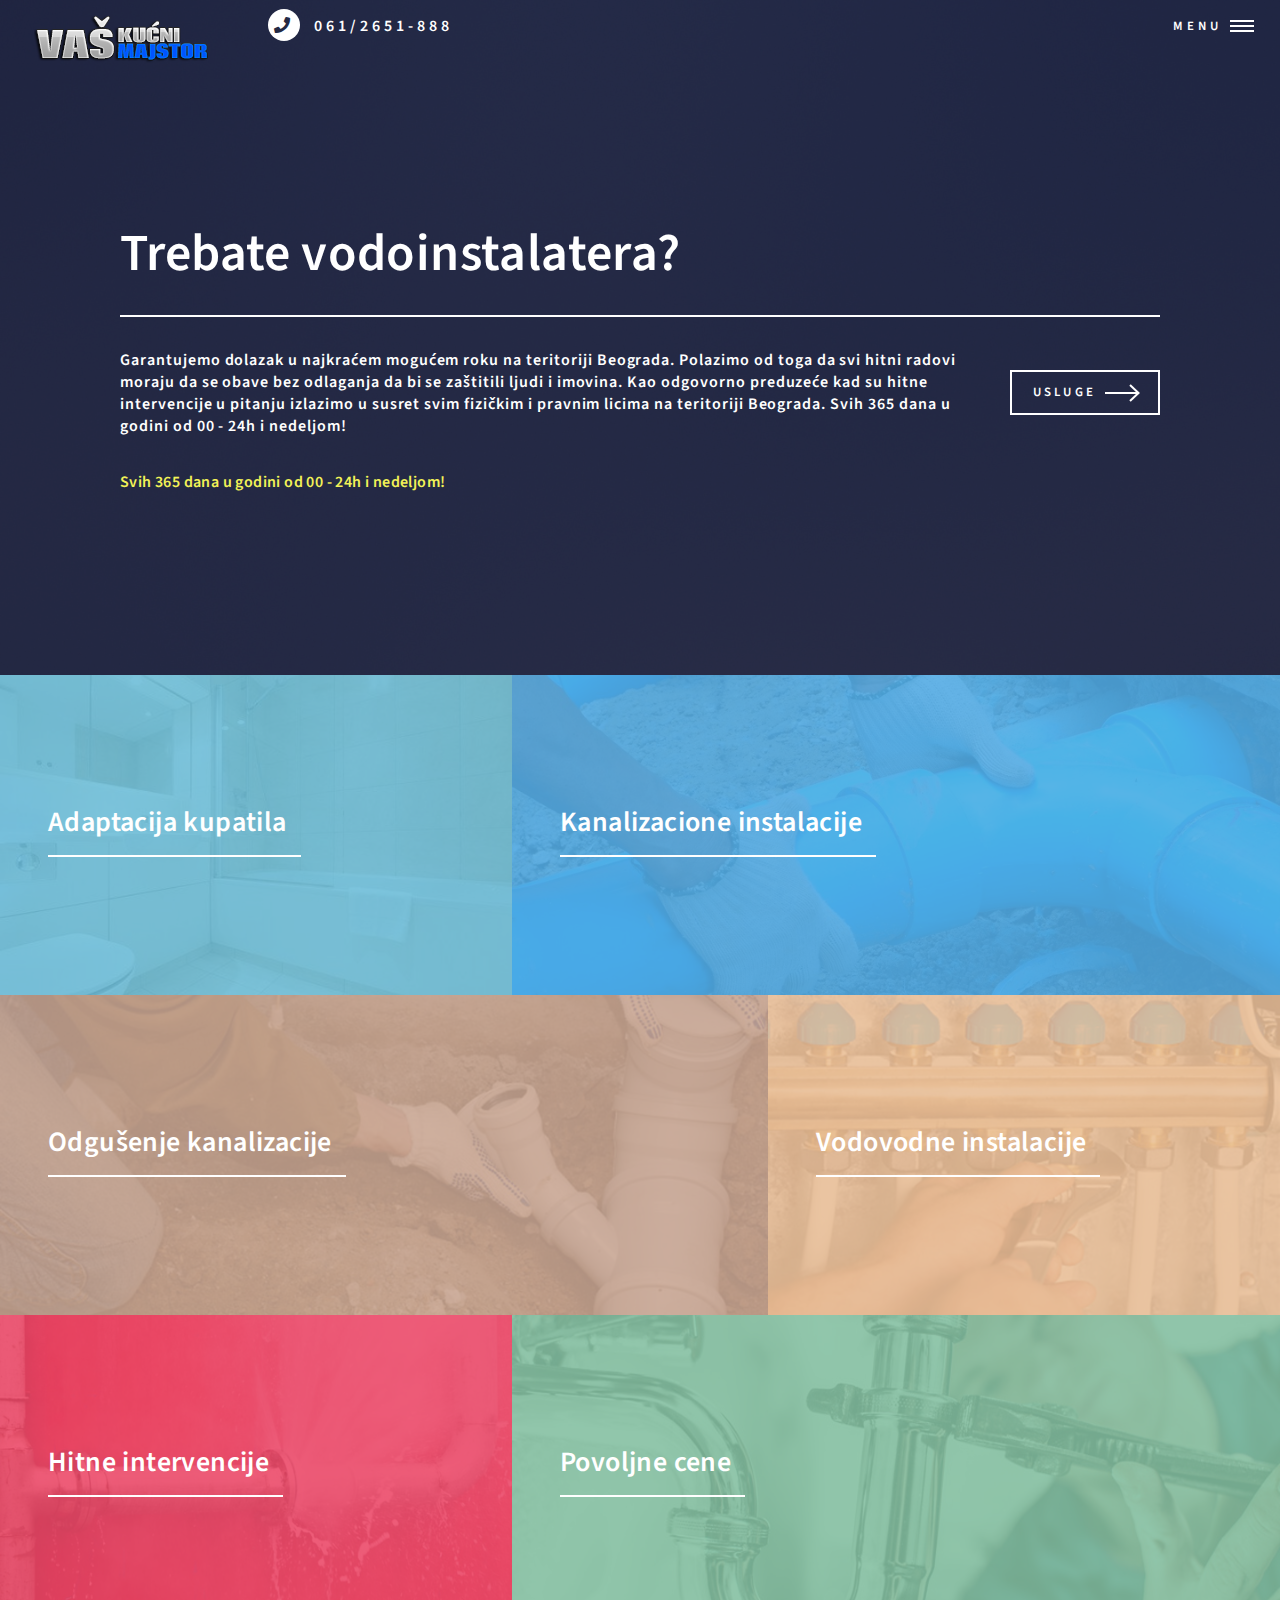
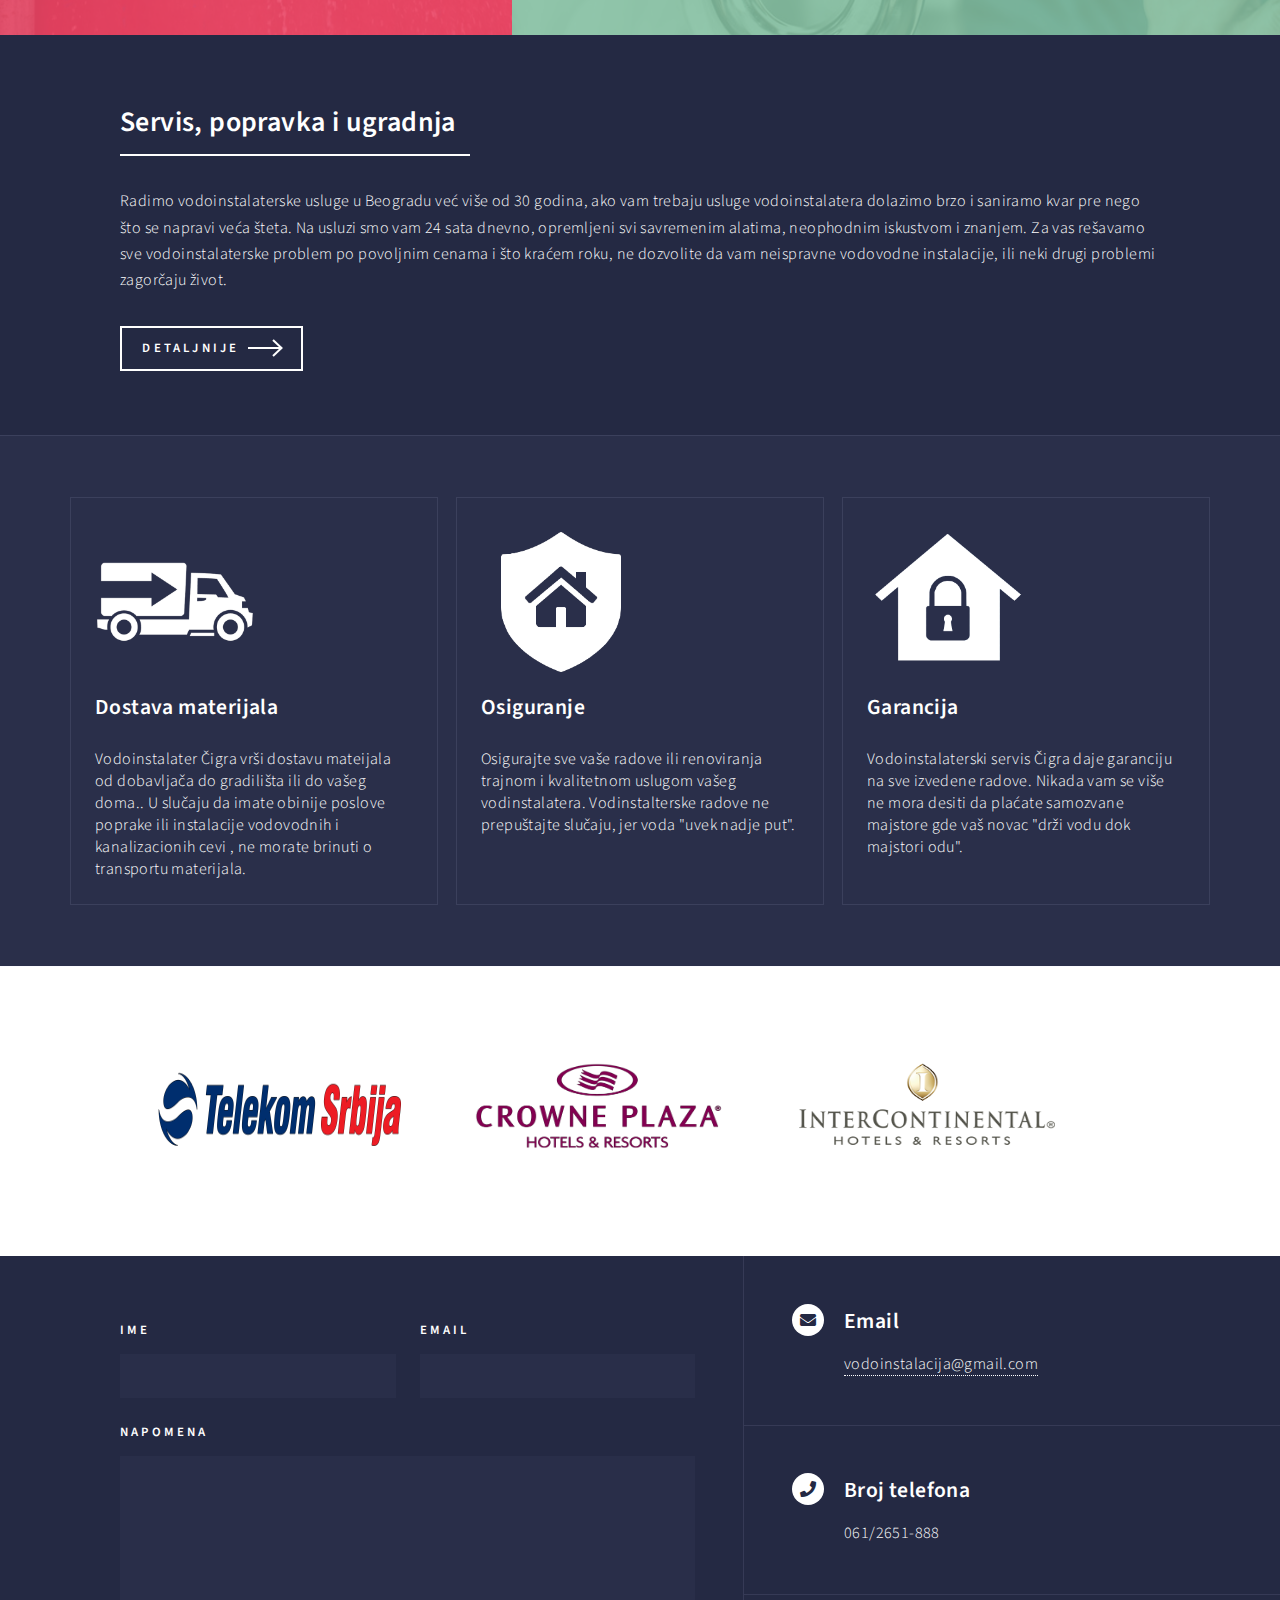
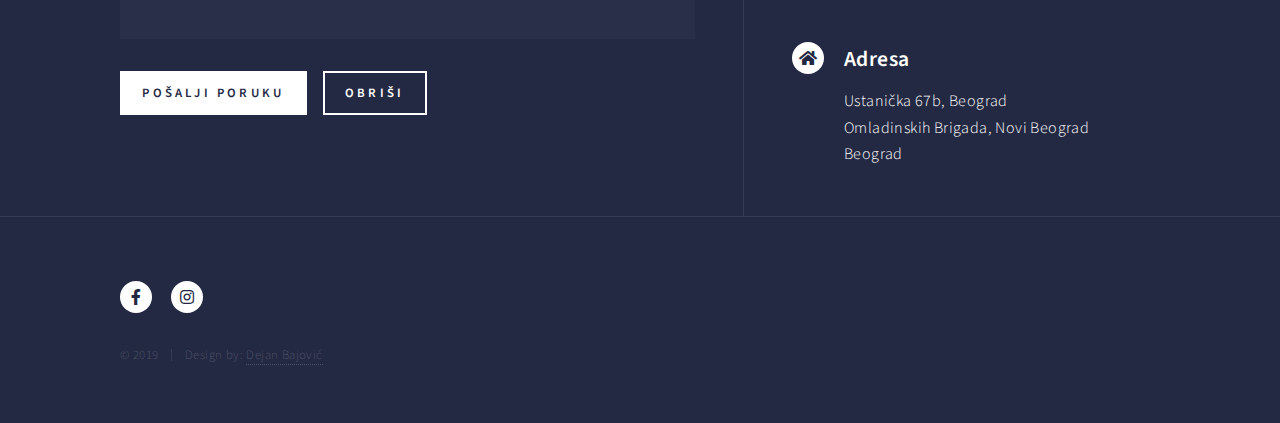
==== commit 384e9041: "Fixing logo nav bar" ====
--- a/index.html
+++ b/index.html
@@ -17,7 +17,8 @@
 					<header id="header" class="alt">
 						<!-- <a href="index.html" class="logo"><strong>Vaš kućni majstor</strong> <span>by HTML5 UP</span></a> -->
 						<a href='index.html' class="logo"><img src='images/logo.png'></a>
-						<span class="icon solid alt fa-phone"></span><span class="ml-5">061/2651-888</span>
+						<a href='index.html' class="logoMob"><img src='images/logoMob.png'></a>
+						<span class="icon solid alt fa-phone mobPhone">&nbsp 061/2651-888</span><!-- <span class="ml-5">061/2651-888</span> -->
 						<nav>
 							<a href="#menu">Menu</a>
 
@@ -191,7 +192,7 @@
 									<div class="contact-method">
 										<span class="icon solid alt fa-envelope"></span>
 										<h3>Email</h3>
-										<a href="#">vodoinstalater@gmail.com</a>
+										<a href="#">vodoinstalacija@gmail.com</a>
 									</div>
 								</section>
 								<section>
--- a/assets/css/main.css
+++ b/assets/css/main.css
@@ -69,7 +69,14 @@
 }
 
 /* Basic */
-
+	.logoMob {
+		display: none!important;
+		border: 0;
+		font-size: 0.8em;
+		height: inherit;
+		line-height: inherit;
+		padding: 0 1.5em;
+	}
 	@-ms-viewport {
 		width: device-width;
 	}
@@ -4004,8 +4011,15 @@
 	.ml-5 {
 		display: none;
 	}
-	.fa-phone {
+	.mobPhone {
 		display: none;
+	}
+
+	.logo {
+		display:none!important;
+	}
+	.logoMob {
+		display: inline-block!important;
 	}
 }
 
